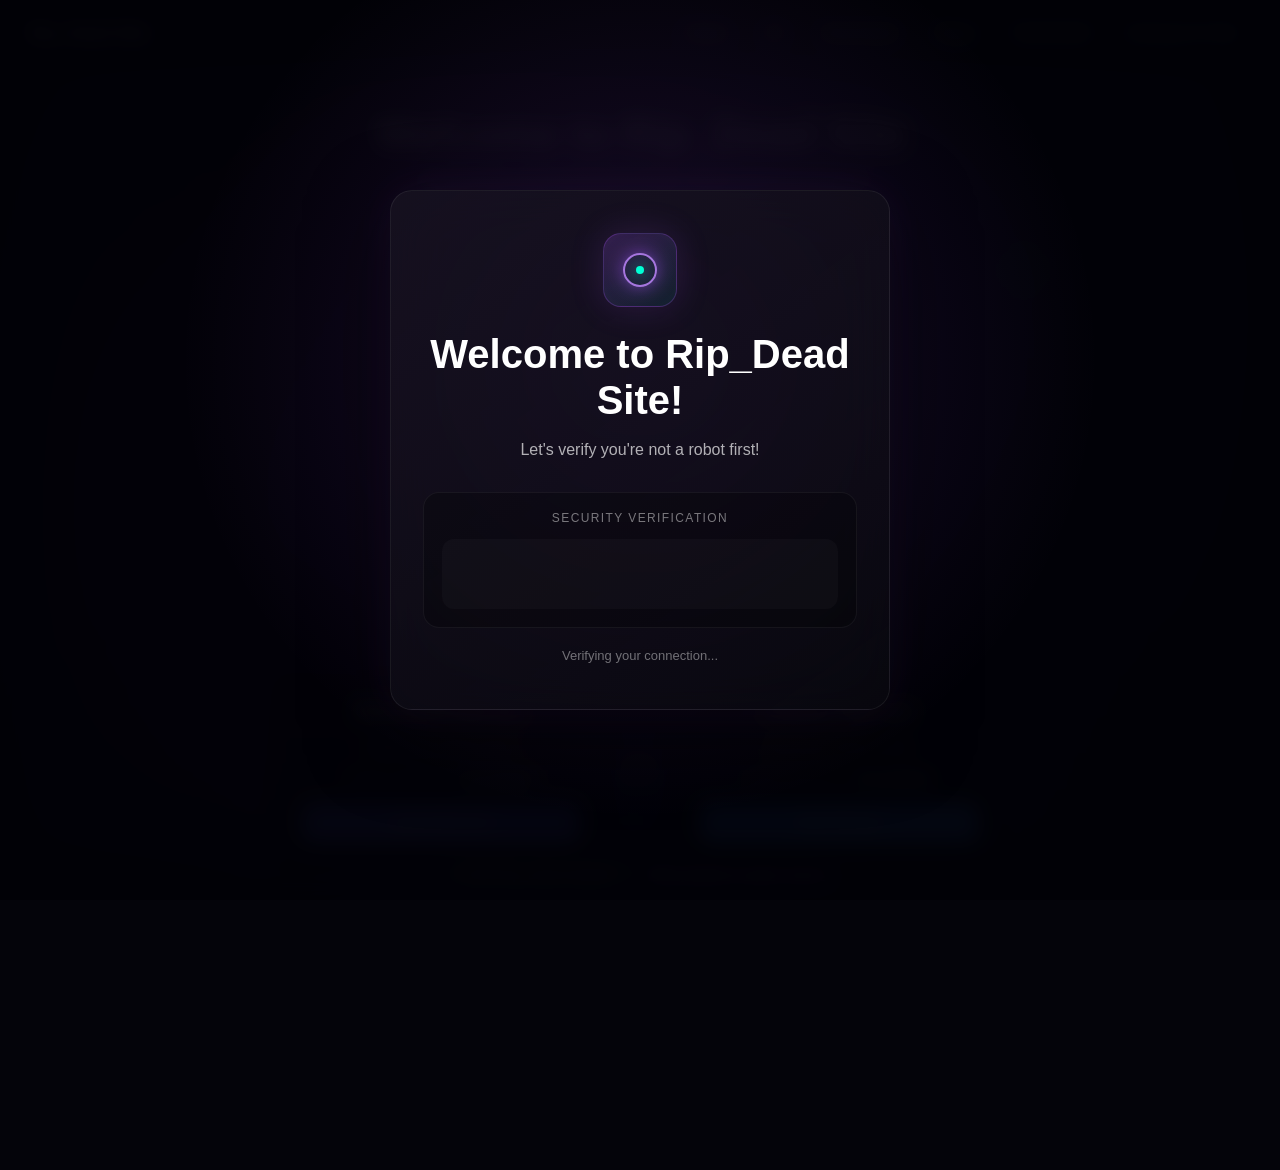
==== index.html @ 9d600529 "Update index.html" ====
<!DOCTYPE html>
<html lang="en">

<head>

<meta charset="UTF-8">
<meta name="viewport" content="width=device-width, initial-scale=1.0">

<title>Rip_Dead Site</title>

<link rel="icon" href="/favicon.ico">

<!-- =========================================================
     CLOUDFLARE TURNSTILE
========================================================= -->

<script
  src="https://challenges.cloudflare.com/turnstile/v0/api.js"
  async
  defer>
</script>

<style>

/* =========================================================
   GLOBAL
========================================================= */

html,
body {
  width: 100%;
  height: 100%;
  margin: 0;
  padding: 0;
  overflow-x: hidden;
}

html {
  background: #04040a;
}

body {
  font-family: 'Segoe UI', sans-serif;
  color: #fff;
  min-height: 100vh;
  background: #04040a;

  opacity: 0;
  transform: translateY(60px);

  transition:
    opacity .6s ease,
    transform .6s ease;
}

body.void-enter {
  opacity: 1;
  transform: translateY(0);
}

body.void-exit {
  opacity: 0;
  transform: translateY(80px);
}

/* =========================================================
   VOID BACKGROUND
========================================================= */

body::before {
  content: "";
  position: fixed;
  inset: 0;
  z-index: -3;
  pointer-events: none;

  background:
    radial-gradient(
      circle at 50% 40%,
      rgba(150, 0, 255, .30),
      rgba(10, 0, 25, .85) 55%,
      #000 100%
    );
}

body::after {
  content: "";
  position: fixed;
  inset: 0;
  z-index: -2;
  pointer-events: none;

  background:
    radial-gradient(
      circle at 20% 60%,
      rgba(168, 85, 247, .20),
      transparent 60%
    ),
    radial-gradient(
      circle at 80% 30%,
      rgba(0, 255, 200, .10),
      transparent 60%
    );

  filter: blur(50px);
}

.void-glow {
  position: fixed;
  left: -10%;
  bottom: -30%;
  width: 120%;
  height: 65vh;

  z-index: -1;
  pointer-events: none;

  background:
    radial-gradient(
      ellipse,
      rgba(0, 255, 200, .10),
      transparent 65%
    );

  filter: blur(80px);

  animation:
    voidGlow 10s ease-in-out infinite alternate;
}

@keyframes voidGlow {

  from {
    transform:
      translateY(0)
      scale(1);
  }

  to {
    transform:
      translateY(-25px)
      scale(1.05);
  }

}

/* =========================================================
   CLOUDFLARE VERIFICATION
========================================================= */

#verification {
  position: fixed;
  inset: 0;

  width: 100vw;
  height: 100vh;

  z-index: 9000;

  display: flex;
  align-items: center;
  justify-content: center;

  box-sizing: border-box;
  padding: 20px;

  background:
    radial-gradient(
      circle at 50% 40%,
      rgba(168, 85, 247, .14),
      transparent 55%
    ),
    rgba(2, 2, 7, .96);

  backdrop-filter: blur(10px);
  overflow: hidden;

  transition:
    opacity .7s ease,
    transform .7s ease;
}

#verification.hidden {
  opacity: 0;
  transform: translateY(80px);
  pointer-events: none;
}

.verify-card {
  width: min(500px, 92vw);
  max-height: calc(100vh - 40px);

  box-sizing: border-box;
  padding: 42px 32px;

  text-align: center;
  overflow: auto;

  background:
    linear-gradient(
      145deg,
      rgba(25, 20, 35, .76),
      rgba(10, 10, 16, .66)
    );

  border: 1px solid rgba(255, 255, 255, .07);
  border-radius: 22px;

  backdrop-filter: blur(22px);

  box-shadow:
    0 25px 80px rgba(0, 0, 0, .5),
    0 0 45px rgba(168, 85, 247, .08);
}

.verify-icon {
  width: 72px;
  height: 72px;

  margin: 0 auto 24px;

  display: flex;
  align-items: center;
  justify-content: center;

  border-radius: 18px;

  background:
    linear-gradient(
      145deg,
      rgba(168, 85, 247, .22),
      rgba(0, 255, 213, .08)
    );

  border: 1px solid rgba(168, 85, 247, .25);

  box-shadow:
    0 0 35px rgba(168, 85, 247, .16);

  position: relative;
  overflow: hidden;
}

.verify-icon::before {
  content: "";

  width: 30px;
  height: 30px;

  border-radius: 50%;

  border: 2px solid rgba(192, 132, 252, .85);

  box-shadow:
    0 0 18px rgba(168, 85, 247, .6);
}

.verify-icon::after {
  content: "";

  position: absolute;

  width: 8px;
  height: 8px;

  border-radius: 50%;

  background: #00ffd5;

  box-shadow:
    0 0 15px rgba(0, 255, 213, .8);
}

.verify-card h1 {
  margin: 0;

  font-size:
    clamp(28px, 5vw, 40px);

  line-height: 1.15;
}

.verify-card > p {
  margin: 14px auto 0;

  max-width: 410px;

  color: rgba(255, 255, 255, .68);

  font-size: 16px;
  line-height: 1.6;
}

.cloudflare-area {
  margin-top: 30px;
  padding: 18px;

  border-radius: 16px;

  background: rgba(0, 0, 0, .25);

  border:
    1px solid rgba(255, 255, 255, .055);

  display: flex;
  flex-direction: column;
  align-items: center;
}

.cloudflare-title {
  margin-bottom: 14px;

  color: rgba(255, 255, 255, .45);

  font-size: 12px;

  text-transform: uppercase;
  letter-spacing: 1.4px;
}

.cloudflare-box {
  width: 100%;
  min-height: 70px;

  display: flex;
  align-items: center;
  justify-content: center;

  border-radius: 12px;

  background: rgba(255, 255, 255, .025);

  overflow: hidden;
}

.verify-status {
  margin-top: 18px !important;

  font-size: 13px !important;

  color:
    rgba(255, 255, 255, .42) !important;
}

.verify-status.success {
  color:
    #00ffd5 !important;

  text-shadow:
    0 0 12px rgba(0, 255, 213, .35);
}

.verify-status.error {
  color:
    #ff6b8a !important;
}

/* =========================================================
   NAVBAR
========================================================= */

.navbar {
  position: fixed;

  top: 0;
  left: 0;
  right: 0;

  z-index: 1000;

  display: flex;

  justify-content: space-between;
  align-items: center;

  padding: 14px 28px;

  box-sizing: border-box;

  background:
    rgba(0, 0, 0, .55);

  backdrop-filter: blur(14px);

  border-bottom:
    1px solid rgba(255, 255, 255, .05);

  transition:
    transform .3s ease;
}

.navbar.hidden {
  transform:
    translateY(-100%);
}

.nav-logo {
  font-weight: bold;
  font-size: 18px;

  color: #fff;

  text-decoration: none;
}

.nav-links {
  display: flex;
  gap: 8px;
}

.nav-links a {
  position: relative;

  display: inline-flex;

  align-items: center;
  justify-content: center;

  padding: 10px 14px;

  border-radius: 10px;

  color: #fff;

  text-decoration: none;

  font-weight: 500;

  transition: .25s;

  overflow: hidden;
}

.nav-links a:hover {
  background:
    rgba(168, 85, 247, .15);

  color:
    #c084fc;
}

.nav-links a.active {
  background:
    rgba(168, 85, 247, .25);

  box-shadow:
    0 0 12px rgba(168, 85, 247, .4);
}

.nav-links a::after {
  content: "";

  position: absolute;

  bottom: 4px;
  left: 50%;

  width: 0%;
  height: 2px;

  background:
    #a855f7;

  transition: .3s ease;

  transform:
    translateX(-50%);
}

.nav-links a:hover::after {
  width: 70%;
}

/* =========================================================
   MAIN
========================================================= */

.main-content {
  position: relative;

  width: 100%;
  min-height: 100vh;

  box-sizing: border-box;

  display: flex;
  flex-direction: column;
  align-items: center;

  padding:
    110px 20px 90px;

  text-align: center;
}

/* =========================================================
   HERO
========================================================= */

.hero {
  width: 100%;
  text-align: center;
}

.hero h1 {
  margin: 0;

  font-size:
    clamp(30px, 5vw, 42px);

  line-height: 1.15;
}

.hero p {
  margin:
    12px 0 0;

  font-size: 18px;

  opacity: .8;
}

/* =========================================================
   CARDS
========================================================= */

.container {
  width: 100%;

  display: flex;
  flex-direction: column;
  align-items: center;

  gap: 18px;

  margin-top: 30px;
}

.card {
  width: 360px;
  max-width:
    calc(100vw - 40px);

  padding: 26px 30px;

  box-sizing: border-box;

  background:
    rgba(20, 20, 20, .55);

  backdrop-filter: blur(14px);

  border-radius: 16px;

  text-align: center;

  border:
    1px solid rgba(255, 255, 255, .06);

  transition: .3s;
}

.card:hover {
  transform:
    translateY(-8px);

  box-shadow:
    0 0 35px rgba(168, 85, 247, .25);
}

.card h2 {
  margin:
    0 0 18px;
}

.buttons {
  display: flex;
  flex-direction: column;

  gap: 10px;
}

.btn {
  padding: 11px;

  border-radius: 10px;

  background:
    #a855f7;

  color: #000;

  font-weight: bold;

  text-decoration: none;

  transition: .25s;
}

.btn:hover {
  background:
    #c084fc;

  box-shadow:
    0 0 18px rgba(168, 85, 247, .6);
}

/* =========================================================
   PROJECTS
========================================================= */

.project-card {
  position: relative;
}

.project-description {
  margin:
    -6px 0 18px;

  color:
    rgba(255, 255, 255, .65);

  font-size: 14px;

  line-height: 1.5;
}

/* =========================================================
   COMMUNITY
========================================================= */

.community-section {
  width: 100%;

  display: flex;

  align-items: center;
  justify-content: center;

  gap: 18px;
}

.community-card {
  width: 340px;
}

.community-description {
  margin:
    -4px 0 0;

  opacity: .8;

  font-size: 16px;
}

.community-members {
  margin-top: 14px;
  margin-bottom: 16px;

  font-size: 14px;

  color:
    rgba(255, 255, 255, .6);
}

.community-members strong {
  color: #fff;
}

.community-or {
  display: flex;

  align-items: center;
  justify-content: center;

  font-size: 13px;

  font-weight: bold;

  letter-spacing: 1px;

  color:
    rgba(255, 255, 255, .5);
}

/* =========================================================
   DISCORD
========================================================= */

.discord-btn {
  background:
    #5865F2;

  color: #fff;
}

.discord-btn:hover {
  background:
    #7289da;

  box-shadow:
    0 0 20px rgba(88, 101, 242, .55);
}

/* =========================================================
   FLUXER
========================================================= */

.fluxer-btn {
  background:
    #3b82f6;

  color: #fff;
}

.fluxer-btn:hover {
  background:
    #60a5fa;

  box-shadow:
    0 0 20px rgba(59, 130, 246, .55);
}

/* =========================================================
   FOOTER
========================================================= */

footer {
  position: fixed;

  left: 0;
  right: 0;
  bottom: 0;

  z-index: 500;

  box-sizing: border-box;

  text-align: center;

  padding: 18px 25px;

  background:
    rgba(0, 0, 0, .35);

  backdrop-filter: blur(12px);

  border-top:
    1px solid rgba(255, 255, 255, .05);

  font-size: 14px;

  opacity: .85;
}

footer a {
  color:
    #a855f7;

  text-decoration: none;

  font-weight: bold;
}

footer a:hover {
  color:
    #c084fc;

  text-shadow:
    0 0 12px rgba(168, 85, 247, .5);
}

/* =========================================================
   RESPONSIVE
========================================================= */

@media (max-width: 900px) {

  .community-section {
    gap: 10px;
  }

  .community-card {
    width: 310px;
  }

}

@media (max-width: 700px) {

  .navbar {
    flex-direction: column;

    gap: 7px;

    padding: 9px 12px;
  }

  .nav-links {
    flex-wrap: wrap;

    justify-content: center;

    gap: 3px;
  }

  .nav-links a {
    padding: 7px 9px;

    font-size: 13px;
  }

  .main-content {
    padding:
      118px 15px 68px;
  }

  .hero h1 {
    font-size: 29px;
  }

  .hero p {
    font-size: 14px;

    margin-top: 7px;
  }

  .container {
    gap: 10px;

    margin-top: 18px;
  }

  .card {
    width: 340px;

    padding: 16px 22px;
  }

  .card h2 {
    margin-bottom: 10px;
  }

  .buttons {
    gap: 7px;
  }

  .btn {
    padding: 8px;
  }

  footer {
    padding: 9px 15px;

    font-size: 12px;
  }

}

@media (max-width: 650px) {

  .community-section {
    flex-direction: column;

    gap: 8px;
  }

  .community-or {
    padding: 2px 0;
  }

  .community-card {
    width: 340px;

    max-width:
      calc(100vw - 40px);
  }

}

@media (max-height: 700px) {

  .main-content {
    padding:
      92px 15px 58px;
  }

  .hero h1 {
    font-size: 28px;
  }

  .hero p {
    font-size: 13px;

    margin-top: 5px;
  }

  .container {
    margin-top: 12px;

    gap: 8px;
  }

  .card {
    padding: 12px 20px;
  }

  .card h2 {
    margin-bottom: 7px;
  }

  .buttons {
    gap: 5px;
  }

  .btn {
    padding: 7px;
  }

  .community-members {
    margin-top: 5px;

    margin-bottom: 6px;
  }

  footer {
    padding: 7px 12px;

    font-size: 11px;
  }

}

@media (prefers-reduced-motion: reduce) {

  *,
  *::before,
  *::after {
    animation-duration:
      .01ms !important;

    animation-iteration-count:
      1 !important;

    transition-duration:
      .01ms !important;
  }

}

</style>

</head>

<body>

<div class="void-glow"></div>

<!-- =======================================================
     CLOUDFLARE VERIFICATION
======================================================= -->

<section id="verification">

  <div class="verify-card">

    <div class="verify-icon"></div>

    <h1>
      Welcome to Rip_Dead Site!
    </h1>

    <p>
      Let's verify you're not a robot first!
    </p>

    <div class="cloudflare-area">

      <div class="cloudflare-title">
        Security Verification
      </div>

      <div class="cloudflare-box">

        <div
          class="cf-turnstile"
          data-sitekey="0x4AAAAAAESdqDX7nBnR1ig7"
          data-theme="dark"
          data-callback="verificationSuccess"
          data-expired-callback="verificationExpired"
          data-error-callback="verificationError">
        </div>

      </div>

    </div>

    <p
      class="verify-status"
      id="verifyStatus">
      Verifying your connection...
    </p>

  </div>

</section>

<!-- =======================================================
     NAVBAR
======================================================= -->

<div class="navbar" id="navbar">

  <a class="nav-logo" href="/">
    Rip_Dead Site
  </a>

  <div class="nav-links">

    <a
      href="/"
      data-page="home">
      Home
    </a>

    <a
      href="/art/"
      data-page="art">
      Art
    </a>

    <a
      href="/downloads/"
      data-page="downloads">
      Downloads
    </a>

    <a
      href="/blogs/"
      data-page="blogs">
      Blogs
    </a>

    <a
      href="/techintoall/"
      data-page="techintoall">
      TechIntoAll
    </a>

    <!-- ===================================================
         AMONG US CLUB
    ==================================================== -->

    <a
      href="/auclub/"
      data-page="auclub">
      Among Us Club
    </a>

  </div>

</div>

<!-- =======================================================
     MAIN
======================================================= -->

<main class="main-content">

  <section class="hero">

    <h1>
      Welcome to Rip_Dead Site
    </h1>

    <p>
      Explore the vast creations of Rip_Dead and his Socials!
    </p>

  </section>

  <div class="container">

    <!-- ===================================================
         SOCIALS
    ==================================================== -->

    <div class="card">

      <h2>
        Socials
      </h2>

      <div class="buttons">

        <a
          class="btn"
          href="https://x.com/rip_dead32"
          target="_blank"
          rel="noopener noreferrer">
          X (Twitter)
        </a>

        <a
          class="btn"
          href="https://www.youtube.com/@im_rip32"
          target="_blank"
          rel="noopener noreferrer">
          YouTube
        </a>

        <a
          class="btn"
          href="https://www.reddit.com/u/rip_dead32/"
          target="_blank"
          rel="noopener noreferrer">
          Reddit
        </a>

      </div>

    </div>

    <!-- ===================================================
         PROJECTS
    ==================================================== -->

    <div class="card project-card">

      <h2>
        Projects
      </h2>

      <p class="project-description">
        Check out some of Rip_Dead's projects.
      </p>

      <div class="buttons">

        <a
          class="btn"
          href="/win98/"
          rel="noopener noreferrer">
          Windows 98: Dumb Edition
        </a>

      </div>

    </div>

    <!-- ===================================================
         DISCORD / FLUXER
    ==================================================== -->

    <div class="community-section">

      <!-- DISCORD -->

      <div class="card community-card">

        <h2>
          Discord Server
        </h2>

        <p class="community-description">
          Visit Rip_Dead Club!
        </p>

        <div class="community-members">

          Active members:

          <strong id="discordMemberCount">
            Loading...
          </strong>

        </div>

        <div class="buttons">

          <a
            class="btn discord-btn"
            href="https://discord.gg/A9Ap8Tp2jb"
            target="_blank"
            rel="noopener noreferrer">
            Join Discord
          </a>

        </div>

      </div>

      <!-- OR -->

      <div class="community-or">
        OR
      </div>

      <!-- FLUXER -->

      <div class="card community-card">

        <h2>
          Fluxer Server
        </h2>

        <p class="community-description">
          Visit Rip_Dead Club!
        </p>

        <div class="community-members">

          Active Members:

          <strong id="fluxerMemberCount">
            Unavailable
          </strong>

        </div>

        <div class="buttons">

          <a
            class="btn fluxer-btn"
            href="https://fluxer.gg/KUmN9sIw"
            target="_blank"
            rel="noopener noreferrer">
            Join Fluxer
          </a>

        </div>

      </div>

    </div>

  </div>

</main>

<!-- =======================================================
     FOOTER
======================================================= -->

<footer>

  © 2026 Rip_Dead Studios™ —

  <a
    href="https://github.com/ripdead32/Rip_Dead-Site"
    target="_blank"
    rel="noopener noreferrer">

    <u>
      <strong>
        This project is open source
      </strong>
    </u>

  </a>

</footer>

<script>

/* =========================================================
   VERIFICATION
========================================================= */

const VERIFIED_KEY =
  "ripdead_turnstile_verified";

const verification =
  document.getElementById(
    "verification"
  );

const verifyStatus =
  document.getElementById(
    "verifyStatus"
  );

/* =========================================================
   CHECK VERIFICATION
========================================================= */

function checkVerification() {

  if (
    sessionStorage.getItem(
      VERIFIED_KEY
    ) === "true"
  ) {

    verification.style.display =
      "none";

    verification.classList.add(
      "hidden"
    );

    return true;
  }

  return false;
}

/* =========================================================
   PAGE LOAD
========================================================= */

window.addEventListener(
  "DOMContentLoaded",
  () => {

    document.body.classList.add(
      "void-enter"
    );

    setActiveNav();

    checkVerification();

    loadDiscordMembers();

  }
);

/* =========================================================
   TURNSTILE SUCCESS
========================================================= */

function verificationSuccess(token) {

  console.log(
    "%cCloudflare verification successful.",
    "color:#00ffd5;font-weight:bold;"
  );

  sessionStorage.setItem(
    VERIFIED_KEY,
    "true"
  );

  verifyStatus.textContent =
    "Verification successful! Welcome.";

  verifyStatus.classList.add(
    "success"
  );

  setTimeout(
    () => {

      verification.classList.add(
        "hidden"
      );

      setTimeout(
        () => {

          verification.style.display =
            "none";

        },
        700
      );

    },
    650
  );

}

/* =========================================================
   TURNSTILE EXPIRED
========================================================= */

function verificationExpired() {

  sessionStorage.removeItem(
    VERIFIED_KEY
  );

  verifyStatus.textContent =
    "Verification expired. Please wait for it to retry.";

  verifyStatus.classList.remove(
    "success"
  );

}

/* =========================================================
   TURNSTILE ERROR
========================================================= */

function verificationError() {

  sessionStorage.removeItem(
    VERIFIED_KEY
  );

  verifyStatus.textContent =
    "Verification encountered an error. Please refresh.";

  verifyStatus.classList.remove(
    "success"
  );

  verifyStatus.classList.add(
    "error"
  );

}

/* =========================================================
   DISCORD MEMBER COUNT
========================================================= */

async function loadDiscordMembers() {

  const memberCount =
    document.getElementById(
      "discordMemberCount"
    );

  try {

    const response =
      await fetch(
        "https://discord.com/api/v10/invites/A9Ap8Tp2jb?with_counts=true"
      );

    if (!response.ok) {

      throw new Error(
        "Discord invite request failed"
      );

    }

    const data =
      await response.json();

    const count =
      data.approximate_presence_count;

    if (
      typeof count === "number"
    ) {

      memberCount.textContent =
        count.toLocaleString();

    } else {

      memberCount.textContent =
        "Unavailable";

    }

  } catch (error) {

    console.error(
      "Could not load Discord member count:",
      error
    );

    memberCount.textContent =
      "Unavailable";

  }

}

/* =========================================================
   PAGE TRANSITIONS
========================================================= */

document
  .querySelectorAll("a")
  .forEach(
    a => {

      a.addEventListener(
        "click",
        e => {

          if (
            a.target === "_blank"
          ) {
            return;
          }

          const destination =
            new URL(
              a.href,
              window.location.href
            );

          if (
            destination.origin !==
            window.location.origin
          ) {
            return;
          }

          e.preventDefault();

          document.body.classList.add(
            "void-exit"
          );

          setTimeout(
            () => {

              window.location.href =
                destination.href;

            },
            500
          );

        }
      );

    }
  );

/* =========================================================
   ACTIVE NAV
========================================================= */

function setActiveNav() {

  const path =
    window.location.pathname;

  document
    .querySelectorAll(
      ".nav-links a"
    )
    .forEach(
      a => {

        const page =
          a.dataset.page;

        if (
          path === "/" &&
          page === "home"
        ) {

          a.classList.add(
            "active"
          );

        }

        if (
          path.includes("/art") &&
          page === "art"
        ) {

          a.classList.add(
            "active"
          );

        }

        if (
          path.includes("/downloads") &&
          page === "downloads"
        ) {

          a.classList.add(
            "active"
          );

        }

        if (
          path.includes("/blogs") &&
          page === "blogs"
        ) {

          a.classList.add(
            "active"
          );

        }

        if (
          path.includes("/techintoall") &&
          page === "techintoall"
        ) {

          a.classList.add(
            "active"
          );

        }

        /* =================================================
           AMONG US CLUB ACTIVE NAV
        ================================================= */

        if (
          path.includes("/auclub") &&
          page === "auclub"
        ) {

          a.classList.add(
            "active"
          );

        }

      }
    );

}

/* =========================================================
   SCROLL HIDE NAVBAR
========================================================= */

let lastScroll = 0;

const navbar =
  document.getElementById(
    "navbar"
  );

window.addEventListener(
  "scroll",
  () => {

    const current =
      window.pageYOffset;

    if (
      current > lastScroll &&
      current > 80
    ) {

      navbar.classList.add(
        "hidden"
      );

    } else {

      navbar.classList.remove(
        "hidden"
      );

    }

    lastScroll =
      current;

  }
);

/* =========================================================
   CONSOLE WARNING
========================================================= */

console.log(
  "%cSTOP! DO NOT INSERT ANYTHING HERE! IT COULD BREAK THE SITE!",
  "color:#fff;background:#a855f7;padding:6px;border-radius:6px;"
);

console.log(
  "%cRip_Dead Site • VoidUI",
  "color:#a855f7;font-weight:bold;font-size:15px;"
);

</script>

</body>
</html>
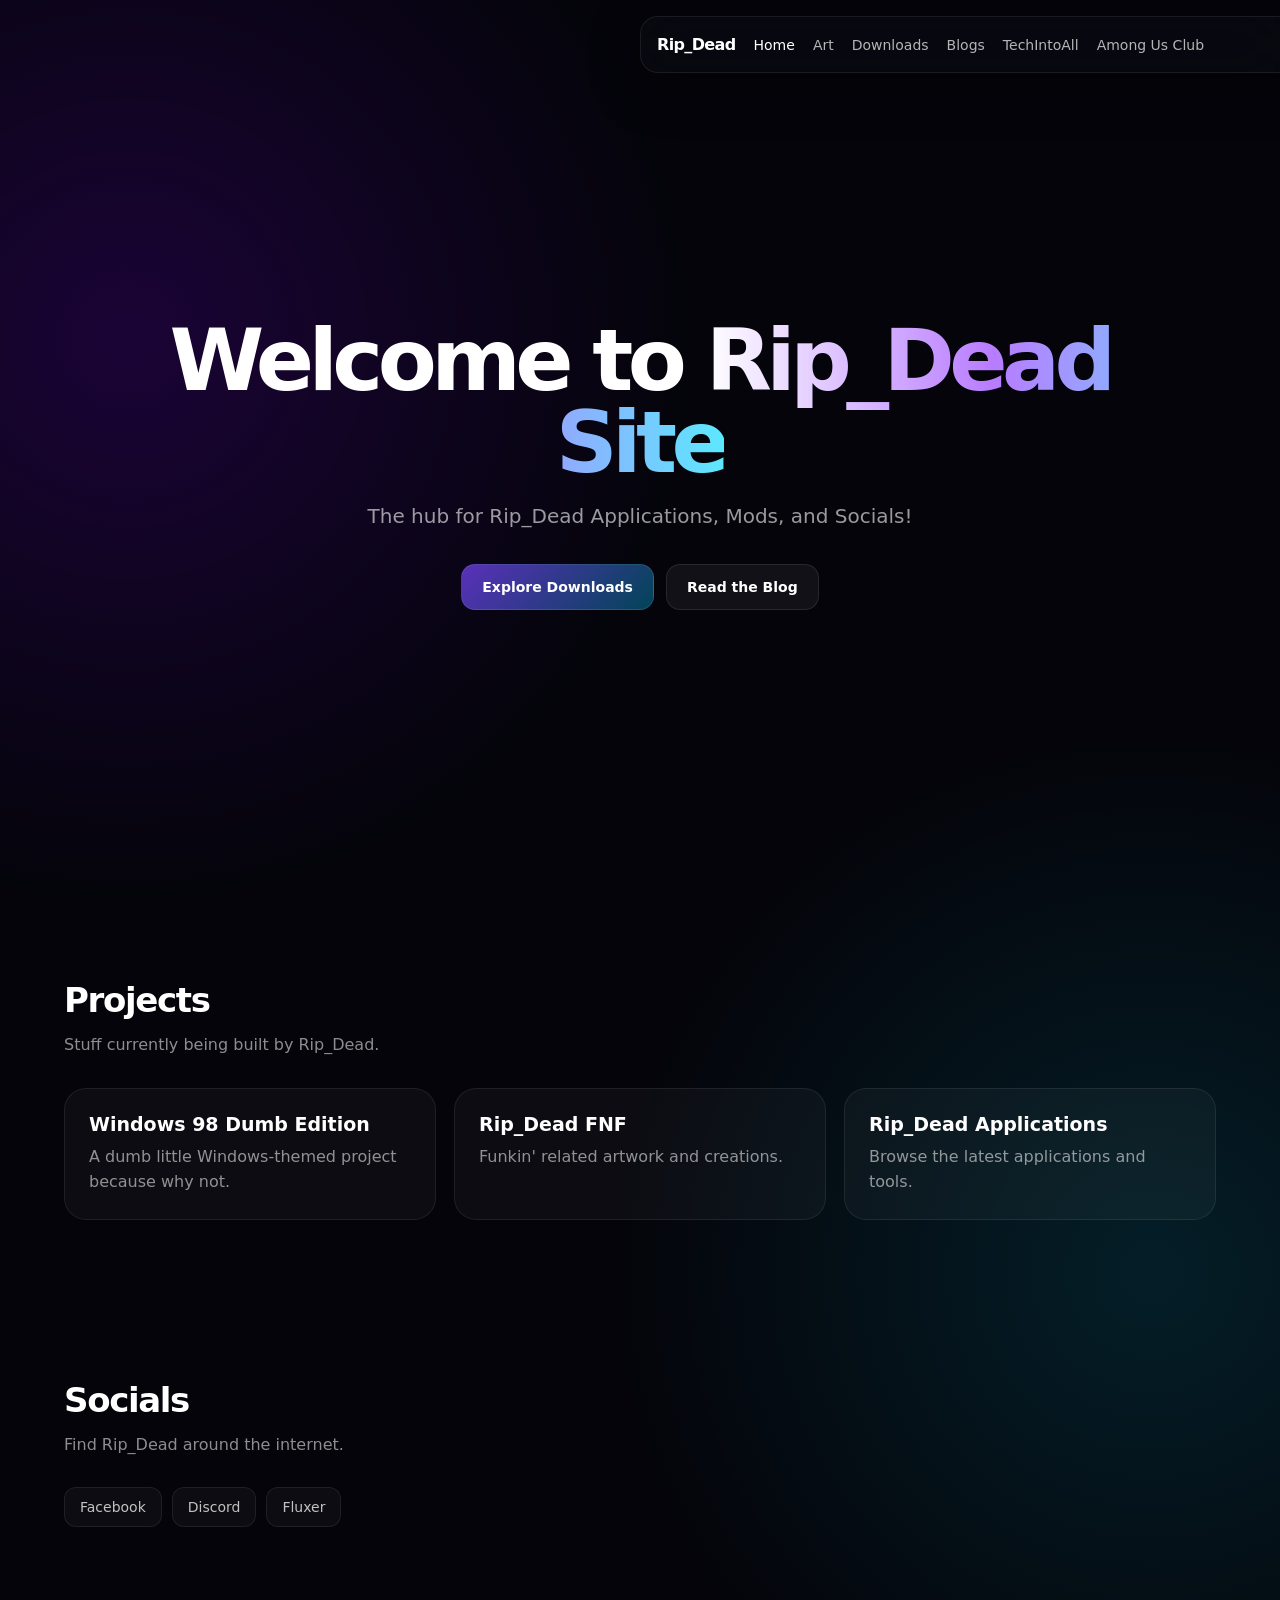
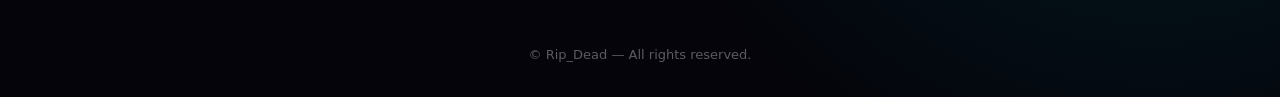
==== commit e29f6c3d: "a" ====
--- a/index.html
+++ b/index.html
@@ -1,1683 +1,1319 @@
 <!DOCTYPE html>
 <html lang="en">
-
 <head>
-
-<meta charset="UTF-8">
-<meta name="viewport" content="width=device-width, initial-scale=1.0">
-
-<title>Rip_Dead Site</title>
-
-<link rel="icon" href="/favicon.ico">
-
-<!-- =========================================================
-     CLOUDFLARE TURNSTILE
-========================================================= -->
-
-<script
-  src="https://challenges.cloudflare.com/turnstile/v0/api.js"
-  async
-  defer>
-</script>
-
-<style>
-
-/* =========================================================
-   GLOBAL
-========================================================= */
-
-html,
-body {
-  width: 100%;
-  height: 100%;
-  margin: 0;
-  padding: 0;
-  overflow-x: hidden;
-}
-
-html {
-  background: #04040a;
-}
-
-body {
-  font-family: 'Segoe UI', sans-serif;
-  color: #fff;
-  min-height: 100vh;
-  background: #04040a;
-
-  opacity: 0;
-  transform: translateY(60px);
-
-  transition:
-    opacity .6s ease,
-    transform .6s ease;
-}
-
-body.void-enter {
-  opacity: 1;
-  transform: translateY(0);
-}
-
-body.void-exit {
-  opacity: 0;
-  transform: translateY(80px);
-}
-
-/* =========================================================
-   VOID BACKGROUND
-========================================================= */
-
-body::before {
-  content: "";
-  position: fixed;
-  inset: 0;
-  z-index: -3;
-  pointer-events: none;
-
-  background:
-    radial-gradient(
-      circle at 50% 40%,
-      rgba(150, 0, 255, .30),
-      rgba(10, 0, 25, .85) 55%,
-      #000 100%
-    );
-}
-
-body::after {
-  content: "";
-  position: fixed;
-  inset: 0;
-  z-index: -2;
-  pointer-events: none;
-
-  background:
-    radial-gradient(
-      circle at 20% 60%,
-      rgba(168, 85, 247, .20),
-      transparent 60%
-    ),
-    radial-gradient(
-      circle at 80% 30%,
-      rgba(0, 255, 200, .10),
-      transparent 60%
-    );
-
-  filter: blur(50px);
-}
-
-.void-glow {
-  position: fixed;
-  left: -10%;
-  bottom: -30%;
-  width: 120%;
-  height: 65vh;
-
-  z-index: -1;
-  pointer-events: none;
-
-  background:
-    radial-gradient(
-      ellipse,
-      rgba(0, 255, 200, .10),
-      transparent 65%
-    );
-
-  filter: blur(80px);
-
-  animation:
-    voidGlow 10s ease-in-out infinite alternate;
-}
-
-@keyframes voidGlow {
-
-  from {
-    transform:
-      translateY(0)
-      scale(1);
-  }
-
-  to {
-    transform:
-      translateY(-25px)
-      scale(1.05);
-  }
-
-}
-
-/* =========================================================
-   CLOUDFLARE VERIFICATION
-========================================================= */
-
-#verification {
-  position: fixed;
-  inset: 0;
-
-  width: 100vw;
-  height: 100vh;
-
-  z-index: 9000;
-
-  display: flex;
-  align-items: center;
-  justify-content: center;
-
-  box-sizing: border-box;
-  padding: 20px;
-
-  background:
-    radial-gradient(
-      circle at 50% 40%,
-      rgba(168, 85, 247, .14),
-      transparent 55%
-    ),
-    rgba(2, 2, 7, .96);
-
-  backdrop-filter: blur(10px);
-  overflow: hidden;
-
-  transition:
-    opacity .7s ease,
-    transform .7s ease;
-}
-
-#verification.hidden {
-  opacity: 0;
-  transform: translateY(80px);
-  pointer-events: none;
-}
-
-.verify-card {
-  width: min(500px, 92vw);
-  max-height: calc(100vh - 40px);
-
-  box-sizing: border-box;
-  padding: 42px 32px;
-
-  text-align: center;
-  overflow: auto;
-
-  background:
-    linear-gradient(
-      145deg,
-      rgba(25, 20, 35, .76),
-      rgba(10, 10, 16, .66)
-    );
-
-  border: 1px solid rgba(255, 255, 255, .07);
-  border-radius: 22px;
-
-  backdrop-filter: blur(22px);
-
-  box-shadow:
-    0 25px 80px rgba(0, 0, 0, .5),
-    0 0 45px rgba(168, 85, 247, .08);
-}
-
-.verify-icon {
-  width: 72px;
-  height: 72px;
-
-  margin: 0 auto 24px;
-
-  display: flex;
-  align-items: center;
-  justify-content: center;
-
-  border-radius: 18px;
-
-  background:
-    linear-gradient(
-      145deg,
-      rgba(168, 85, 247, .22),
-      rgba(0, 255, 213, .08)
-    );
-
-  border: 1px solid rgba(168, 85, 247, .25);
-
-  box-shadow:
-    0 0 35px rgba(168, 85, 247, .16);
-
-  position: relative;
-  overflow: hidden;
-}
-
-.verify-icon::before {
-  content: "";
-
-  width: 30px;
-  height: 30px;
-
-  border-radius: 50%;
-
-  border: 2px solid rgba(192, 132, 252, .85);
-
-  box-shadow:
-    0 0 18px rgba(168, 85, 247, .6);
-}
-
-.verify-icon::after {
-  content: "";
-
-  position: absolute;
-
-  width: 8px;
-  height: 8px;
-
-  border-radius: 50%;
-
-  background: #00ffd5;
-
-  box-shadow:
-    0 0 15px rgba(0, 255, 213, .8);
-}
-
-.verify-card h1 {
-  margin: 0;
-
-  font-size:
-    clamp(28px, 5vw, 40px);
-
-  line-height: 1.15;
-}
-
-.verify-card > p {
-  margin: 14px auto 0;
-
-  max-width: 410px;
-
-  color: rgba(255, 255, 255, .68);
-
-  font-size: 16px;
-  line-height: 1.6;
-}
-
-.cloudflare-area {
-  margin-top: 30px;
-  padding: 18px;
-
-  border-radius: 16px;
-
-  background: rgba(0, 0, 0, .25);
-
-  border:
-    1px solid rgba(255, 255, 255, .055);
-
-  display: flex;
-  flex-direction: column;
-  align-items: center;
-}
-
-.cloudflare-title {
-  margin-bottom: 14px;
-
-  color: rgba(255, 255, 255, .45);
-
-  font-size: 12px;
-
-  text-transform: uppercase;
-  letter-spacing: 1.4px;
-}
-
-.cloudflare-box {
-  width: 100%;
-  min-height: 70px;
-
-  display: flex;
-  align-items: center;
-  justify-content: center;
-
-  border-radius: 12px;
-
-  background: rgba(255, 255, 255, .025);
-
-  overflow: hidden;
-}
-
-.verify-status {
-  margin-top: 18px !important;
-
-  font-size: 13px !important;
-
-  color:
-    rgba(255, 255, 255, .42) !important;
-}
-
-.verify-status.success {
-  color:
-    #00ffd5 !important;
-
-  text-shadow:
-    0 0 12px rgba(0, 255, 213, .35);
-}
-
-.verify-status.error {
-  color:
-    #ff6b8a !important;
-}
-
-/* =========================================================
-   NAVBAR
-========================================================= */
-
-.navbar {
-  position: fixed;
-
-  top: 0;
-  left: 0;
-  right: 0;
-
-  z-index: 1000;
-
-  display: flex;
-
-  justify-content: space-between;
-  align-items: center;
-
-  padding: 14px 28px;
-
-  box-sizing: border-box;
-
-  background:
-    rgba(0, 0, 0, .55);
-
-  backdrop-filter: blur(14px);
-
-  border-bottom:
-    1px solid rgba(255, 255, 255, .05);
-
-  transition:
-    transform .3s ease;
-}
-
-.navbar.hidden {
-  transform:
-    translateY(-100%);
-}
-
-.nav-logo {
-  font-weight: bold;
-  font-size: 18px;
-
-  color: #fff;
-
-  text-decoration: none;
-}
-
-.nav-links {
-  display: flex;
-  gap: 8px;
-}
-
-.nav-links a {
-  position: relative;
-
-  display: inline-flex;
-
-  align-items: center;
-  justify-content: center;
-
-  padding: 10px 14px;
-
-  border-radius: 10px;
-
-  color: #fff;
-
-  text-decoration: none;
-
-  font-weight: 500;
-
-  transition: .25s;
-
-  overflow: hidden;
-}
-
-.nav-links a:hover {
-  background:
-    rgba(168, 85, 247, .15);
-
-  color:
-    #c084fc;
-}
-
-.nav-links a.active {
-  background:
-    rgba(168, 85, 247, .25);
-
-  box-shadow:
-    0 0 12px rgba(168, 85, 247, .4);
-}
-
-.nav-links a::after {
-  content: "";
-
-  position: absolute;
-
-  bottom: 4px;
-  left: 50%;
-
-  width: 0%;
-  height: 2px;
-
-  background:
-    #a855f7;
-
-  transition: .3s ease;
-
-  transform:
-    translateX(-50%);
-}
-
-.nav-links a:hover::after {
-  width: 70%;
-}
-
-/* =========================================================
-   MAIN
-========================================================= */
-
-.main-content {
-  position: relative;
-
-  width: 100%;
-  min-height: 100vh;
-
-  box-sizing: border-box;
-
-  display: flex;
-  flex-direction: column;
-  align-items: center;
-
-  padding:
-    110px 20px 90px;
-
-  text-align: center;
-}
-
-/* =========================================================
-   HERO
-========================================================= */
-
-.hero {
-  width: 100%;
-  text-align: center;
-}
-
-.hero h1 {
-  margin: 0;
-
-  font-size:
-    clamp(30px, 5vw, 42px);
-
-  line-height: 1.15;
-}
-
-.hero p {
-  margin:
-    12px 0 0;
-
-  font-size: 18px;
-
-  opacity: .8;
-}
-
-/* =========================================================
-   CARDS
-========================================================= */
-
-.container {
-  width: 100%;
-
-  display: flex;
-  flex-direction: column;
-  align-items: center;
-
-  gap: 18px;
-
-  margin-top: 30px;
-}
-
-.card {
-  width: 360px;
-  max-width:
-    calc(100vw - 40px);
-
-  padding: 26px 30px;
-
-  box-sizing: border-box;
-
-  background:
-    rgba(20, 20, 20, .55);
-
-  backdrop-filter: blur(14px);
-
-  border-radius: 16px;
-
-  text-align: center;
-
-  border:
-    1px solid rgba(255, 255, 255, .06);
-
-  transition: .3s;
-}
-
-.card:hover {
-  transform:
-    translateY(-8px);
-
-  box-shadow:
-    0 0 35px rgba(168, 85, 247, .25);
-}
-
-.card h2 {
-  margin:
-    0 0 18px;
-}
-
-.buttons {
-  display: flex;
-  flex-direction: column;
-
-  gap: 10px;
-}
-
-.btn {
-  padding: 11px;
-
-  border-radius: 10px;
-
-  background:
-    #a855f7;
-
-  color: #000;
-
-  font-weight: bold;
-
-  text-decoration: none;
-
-  transition: .25s;
-}
-
-.btn:hover {
-  background:
-    #c084fc;
-
-  box-shadow:
-    0 0 18px rgba(168, 85, 247, .6);
-}
-
-/* =========================================================
-   PROJECTS
-========================================================= */
-
-.project-card {
-  position: relative;
-}
-
-.project-description {
-  margin:
-    -6px 0 18px;
-
-  color:
-    rgba(255, 255, 255, .65);
-
-  font-size: 14px;
-
-  line-height: 1.5;
-}
-
-/* =========================================================
-   COMMUNITY
-========================================================= */
-
-.community-section {
-  width: 100%;
-
-  display: flex;
-
-  align-items: center;
-  justify-content: center;
-
-  gap: 18px;
-}
-
-.community-card {
-  width: 340px;
-}
-
-.community-description {
-  margin:
-    -4px 0 0;
-
-  opacity: .8;
-
-  font-size: 16px;
-}
-
-.community-members {
-  margin-top: 14px;
-  margin-bottom: 16px;
-
-  font-size: 14px;
-
-  color:
-    rgba(255, 255, 255, .6);
-}
-
-.community-members strong {
-  color: #fff;
-}
-
-.community-or {
-  display: flex;
-
-  align-items: center;
-  justify-content: center;
-
-  font-size: 13px;
-
-  font-weight: bold;
-
-  letter-spacing: 1px;
-
-  color:
-    rgba(255, 255, 255, .5);
-}
-
-/* =========================================================
-   DISCORD
-========================================================= */
-
-.discord-btn {
-  background:
-    #5865F2;
-
-  color: #fff;
-}
-
-.discord-btn:hover {
-  background:
-    #7289da;
-
-  box-shadow:
-    0 0 20px rgba(88, 101, 242, .55);
-}
-
-/* =========================================================
-   FLUXER
-========================================================= */
-
-.fluxer-btn {
-  background:
-    #3b82f6;
-
-  color: #fff;
-}
-
-.fluxer-btn:hover {
-  background:
-    #60a5fa;
-
-  box-shadow:
-    0 0 20px rgba(59, 130, 246, .55);
-}
-
-/* =========================================================
-   FOOTER
-========================================================= */
-
-footer {
-  position: fixed;
-
-  left: 0;
-  right: 0;
-  bottom: 0;
-
-  z-index: 500;
-
-  box-sizing: border-box;
-
-  text-align: center;
-
-  padding: 18px 25px;
-
-  background:
-    rgba(0, 0, 0, .35);
-
-  backdrop-filter: blur(12px);
-
-  border-top:
-    1px solid rgba(255, 255, 255, .05);
-
-  font-size: 14px;
-
-  opacity: .85;
-}
-
-footer a {
-  color:
-    #a855f7;
-
-  text-decoration: none;
-
-  font-weight: bold;
-}
-
-footer a:hover {
-  color:
-    #c084fc;
-
-  text-shadow:
-    0 0 12px rgba(168, 85, 247, .5);
-}
-
-/* =========================================================
-   RESPONSIVE
-========================================================= */
-
-@media (max-width: 900px) {
-
-  .community-section {
-    gap: 10px;
-  }
-
-  .community-card {
-    width: 310px;
-  }
-
-}
-
-@media (max-width: 700px) {
-
-  .navbar {
-    flex-direction: column;
-
-    gap: 7px;
-
-    padding: 9px 12px;
-  }
-
-  .nav-links {
-    flex-wrap: wrap;
-
-    justify-content: center;
-
-    gap: 3px;
-  }
-
-  .nav-links a {
-    padding: 7px 9px;
-
-    font-size: 13px;
-  }
-
-  .main-content {
-    padding:
-      118px 15px 68px;
-  }
-
-  .hero h1 {
-    font-size: 29px;
-  }
-
-  .hero p {
-    font-size: 14px;
-
-    margin-top: 7px;
-  }
-
-  .container {
-    gap: 10px;
-
-    margin-top: 18px;
-  }
-
-  .card {
-    width: 340px;
-
-    padding: 16px 22px;
-  }
-
-  .card h2 {
-    margin-bottom: 10px;
-  }
-
-  .buttons {
-    gap: 7px;
-  }
-
-  .btn {
-    padding: 8px;
-  }
-
-  footer {
-    padding: 9px 15px;
-
-    font-size: 12px;
-  }
-
-}
-
-@media (max-width: 650px) {
-
-  .community-section {
-    flex-direction: column;
-
-    gap: 8px;
-  }
-
-  .community-or {
-    padding: 2px 0;
-  }
-
-  .community-card {
-    width: 340px;
-
-    max-width:
-      calc(100vw - 40px);
-  }
-
-}
-
-@media (max-height: 700px) {
-
-  .main-content {
-    padding:
-      92px 15px 58px;
-  }
-
-  .hero h1 {
-    font-size: 28px;
-  }
-
-  .hero p {
-    font-size: 13px;
-
-    margin-top: 5px;
-  }
-
-  .container {
-    margin-top: 12px;
-
-    gap: 8px;
-  }
-
-  .card {
-    padding: 12px 20px;
-  }
-
-  .card h2 {
-    margin-bottom: 7px;
-  }
-
-  .buttons {
-    gap: 5px;
-  }
-
-  .btn {
-    padding: 7px;
-  }
-
-  .community-members {
-    margin-top: 5px;
-
-    margin-bottom: 6px;
-  }
-
-  footer {
-    padding: 7px 12px;
-
-    font-size: 11px;
-  }
-
-}
-
-@media (prefers-reduced-motion: reduce) {
-
-  *,
-  *::before,
-  *::after {
-    animation-duration:
-      .01ms !important;
-
-    animation-iteration-count:
-      1 !important;
-
-    transition-duration:
-      .01ms !important;
-  }
-
-}
-
-</style>
-
+    <meta charset="UTF-8">
+
+    <meta
+        name="viewport"
+        content="width=device-width, initial-scale=1.0"
+    >
+
+    <title>Rip_Dead Site</title>
+
+    <meta
+        name="description"
+        content="Rip_Dead Site, the hub for Rip_Dead Applications, Mods, and Socials!"
+    >
+
+    <link
+        rel="icon"
+        href="/favicon.ico"
+    >
+
+    <style>
+        * {
+            box-sizing: border-box;
+        }
+
+        html {
+            scroll-behavior: smooth;
+        }
+
+        body {
+            margin: 0;
+            min-height: 100vh;
+
+            background:
+                radial-gradient(
+                    circle at 10% 20%,
+                    rgba(128, 0, 255, 0.18),
+                    transparent 32%
+                ),
+                radial-gradient(
+                    circle at 90% 75%,
+                    rgba(0, 220, 255, 0.12),
+                    transparent 32%
+                ),
+                #04040a;
+
+            color: #ffffff;
+
+            font-family:
+                Inter,
+                system-ui,
+                -apple-system,
+                BlinkMacSystemFont,
+                "Segoe UI",
+                sans-serif;
+
+            overflow-x: hidden;
+        }
+
+        a {
+            color: inherit;
+            text-decoration: none;
+        }
+
+        .void-enter {
+            animation:
+                voidEnter
+                0.7s
+                ease
+                both;
+        }
+
+        .void-exit {
+            animation:
+                voidExit
+                0.5s
+                ease
+                both;
+        }
+
+        @keyframes voidEnter {
+            from {
+                opacity: 0;
+                transform: translateY(35px);
+            }
+
+            to {
+                opacity: 1;
+                transform: translateY(0);
+            }
+        }
+
+        @keyframes voidExit {
+            from {
+                opacity: 1;
+                transform: translateY(0);
+            }
+
+            to {
+                opacity: 0;
+                transform: translateY(35px);
+            }
+        }
+
+        /* =========================
+           NAVBAR
+        ========================= */
+
+        .navbar {
+            position: fixed;
+
+            top: 16px;
+            left: 50%;
+
+            transform:
+                translateX(-50%);
+
+            width:
+                calc(100% - 32px);
+
+            max-width:
+                1300px;
+
+            z-index: 1000;
+
+            display: flex;
+            align-items: center;
+            gap: 18px;
+
+            padding:
+                12px 16px;
+
+            border:
+                1px solid
+                rgba(255,255,255,0.08);
+
+            border-radius:
+                18px;
+
+            background:
+                rgba(10,10,18,0.72);
+
+            backdrop-filter:
+                blur(20px);
+
+            -webkit-backdrop-filter:
+                blur(20px);
+
+            box-shadow:
+                0 12px 50px
+                rgba(0,0,0,0.35);
+
+            transition:
+                transform 0.3s ease,
+                opacity 0.3s ease;
+        }
+
+        .navbar.hidden {
+            opacity: 0;
+
+            transform:
+                translate(-50%, -130%);
+        }
+
+        .brand {
+            font-weight: 900;
+
+            letter-spacing:
+                -0.04em;
+
+            white-space: nowrap;
+        }
+
+        .nav-links {
+            display: flex;
+
+            align-items: center;
+
+            gap: 18px;
+
+            flex: 1;
+
+            color:
+                rgba(255,255,255,0.70);
+
+            font-size: 14px;
+        }
+
+        .nav-links a {
+            transition:
+                color 0.2s ease,
+                opacity 0.2s ease;
+        }
+
+        .nav-links a:hover,
+        .nav-links a.active {
+            color: #ffffff;
+        }
+
+        /* =========================
+           ACCOUNT NAV
+        ========================= */
+
+        .account-nav {
+            display: inline-flex;
+
+            align-items: center;
+
+            gap: 9px;
+
+            padding:
+                7px 11px;
+
+            border-radius:
+                12px;
+
+            border:
+                1px solid
+                rgba(255,255,255,0.09);
+
+            background:
+                rgba(255,255,255,0.045);
+
+            color: #ffffff;
+
+            font-weight: 700;
+
+            font-size: 13px;
+
+            white-space: nowrap;
+
+            transition:
+                background 0.2s ease,
+                transform 0.2s ease;
+        }
+
+        .account-nav:hover {
+            background:
+                rgba(255,255,255,0.09);
+
+            transform:
+                translateY(-1px);
+        }
+
+        .account-avatar {
+            width: 28px;
+            height: 28px;
+
+            min-width: 28px;
+            min-height: 28px;
+
+            border-radius: 50%;
+
+            object-fit: cover;
+            object-position: center;
+
+            display: block;
+
+            border:
+                1px solid
+                rgba(255,255,255,0.12);
+
+            background:
+                rgba(255,255,255,0.08);
+        }
+
+        .account-name {
+            max-width: 170px;
+
+            overflow: hidden;
+
+            text-overflow: ellipsis;
+
+            white-space: nowrap;
+        }
+
+        /* =========================
+           HERO
+        ========================= */
+
+        .hero {
+            min-height: 100vh;
+
+            display: flex;
+
+            align-items: center;
+
+            justify-content: center;
+
+            padding:
+                140px
+                24px
+                110px;
+
+            text-align: center;
+        }
+
+        .hero-content {
+            width: 100%;
+
+            max-width: 950px;
+        }
+
+        .hero h1 {
+            margin:
+                0
+                0
+                16px;
+
+            font-size:
+                clamp(42px, 8vw, 86px);
+
+            line-height:
+                0.95;
+
+            letter-spacing:
+                -0.065em;
+        }
+
+        .hero h1 span {
+            background:
+                linear-gradient(
+                    90deg,
+                    #ffffff,
+                    #b87cff,
+                    #5ce8ff
+                );
+
+            -webkit-background-clip:
+                text;
+
+            background-clip:
+                text;
+
+            color:
+                transparent;
+        }
+
+        .hero p {
+            max-width: 720px;
+
+            margin:
+                0
+                auto
+                32px;
+
+            color:
+                rgba(255,255,255,0.60);
+
+            font-size:
+                clamp(16px, 2vw, 20px);
+
+            line-height:
+                1.6;
+        }
+
+        .hero-buttons {
+            display: flex;
+
+            justify-content: center;
+
+            flex-wrap: wrap;
+
+            gap: 12px;
+        }
+
+        .button {
+            display: inline-flex;
+
+            align-items: center;
+
+            justify-content: center;
+
+            min-height: 46px;
+
+            padding:
+                0 20px;
+
+            border-radius:
+                14px;
+
+            border:
+                1px solid
+                rgba(255,255,255,0.09);
+
+            background:
+                rgba(255,255,255,0.055);
+
+            color: #ffffff;
+
+            font-weight: 800;
+
+            font-size: 14px;
+
+            transition:
+                transform 0.2s ease,
+                background 0.2s ease;
+        }
+
+        .button:hover {
+            transform:
+                translateY(-2px);
+
+            background:
+                rgba(255,255,255,0.10);
+        }
+
+        .button.primary {
+            background:
+                linear-gradient(
+                    135deg,
+                    rgba(124,67,255,0.70),
+                    rgba(0,205,255,0.32)
+                );
+        }
+
+        /* =========================
+           SECTIONS
+        ========================= */
+
+        .section {
+            width: 100%;
+
+            max-width: 1200px;
+
+            margin:
+                0 auto;
+
+            padding:
+                80px 24px;
+        }
+
+        .section-title {
+            margin:
+                0 0 12px;
+
+            font-size: 34px;
+
+            letter-spacing:
+                -0.04em;
+        }
+
+        .section-description {
+            margin:
+                0 0 30px;
+
+            color:
+                rgba(255,255,255,0.55);
+
+            line-height:
+                1.6;
+        }
+
+        .cards {
+            display: grid;
+
+            grid-template-columns:
+                repeat(
+                    auto-fit,
+                    minmax(240px, 1fr)
+                );
+
+            gap: 18px;
+        }
+
+        .card {
+            padding: 24px;
+
+            border:
+                1px solid
+                rgba(255,255,255,0.08);
+
+            border-radius:
+                22px;
+
+            background:
+                rgba(255,255,255,0.035);
+
+            backdrop-filter:
+                blur(15px);
+
+            -webkit-backdrop-filter:
+                blur(15px);
+
+            transition:
+                transform 0.25s ease,
+                background 0.25s ease;
+        }
+
+        .card:hover {
+            transform:
+                translateY(-5px);
+
+            background:
+                rgba(255,255,255,0.055);
+        }
+
+        .card h3 {
+            margin:
+                0 0 9px;
+
+            font-size: 19px;
+        }
+
+        .card p {
+            margin: 0;
+
+            color:
+                rgba(255,255,255,0.55);
+
+            line-height:
+                1.6;
+        }
+
+        /* =========================
+           SOCIALS
+        ========================= */
+
+        .socials {
+            display: flex;
+
+            flex-wrap: wrap;
+
+            gap: 10px;
+        }
+
+        .social {
+            padding:
+                11px 15px;
+
+            border-radius:
+                12px;
+
+            border:
+                1px solid
+                rgba(255,255,255,0.08);
+
+            background:
+                rgba(255,255,255,0.035);
+
+            color:
+                rgba(255,255,255,0.75);
+
+            font-size: 14px;
+
+            transition:
+                transform 0.2s ease,
+                background 0.2s ease;
+        }
+
+        .social:hover {
+            transform:
+                translateY(-2px);
+
+            background:
+                rgba(255,255,255,0.08);
+        }
+
+        /* =========================
+           FOOTER
+        ========================= */
+
+        footer {
+            padding:
+                40px 24px 35px;
+
+            text-align: center;
+
+            color:
+                rgba(255,255,255,0.35);
+
+            font-size: 13px;
+        }
+
+        /* =========================
+           MOBILE
+        ========================= */
+
+        @media (max-width: 900px) {
+
+            .nav-links {
+                display: none;
+            }
+
+            .navbar {
+                justify-content:
+                    space-between;
+            }
+        }
+
+        @media (max-width: 600px) {
+
+            .account-name {
+                max-width: 100px;
+            }
+
+            .hero {
+                padding-top: 120px;
+            }
+
+            .section {
+                padding:
+                    55px 18px;
+            }
+        }
+    </style>
 </head>
 
 <body>
 
-<div class="void-glow"></div>
-
-<!-- =======================================================
-     CLOUDFLARE VERIFICATION
-======================================================= -->
-
-<section id="verification">
-
-  <div class="verify-card">
-
-    <div class="verify-icon"></div>
-
-    <h1>
-      Welcome to Rip_Dead Site!
-    </h1>
-
-    <p>
-      Let's verify you're not a robot first!
-    </p>
-
-    <div class="cloudflare-area">
-
-      <div class="cloudflare-title">
-        Security Verification
-      </div>
-
-      <div class="cloudflare-box">
-
-        <div
-          class="cf-turnstile"
-          data-sitekey="0x4AAAAAAESdqDX7nBnR1ig7"
-          data-theme="dark"
-          data-callback="verificationSuccess"
-          data-expired-callback="verificationExpired"
-          data-error-callback="verificationError">
+    <!-- =========================
+         NAVBAR
+    ========================= -->
+
+    <nav
+        class="navbar void-enter"
+        id="navbar"
+    >
+
+        <a
+            href="/"
+            class="brand"
+        >
+            Rip_Dead
+        </a>
+
+        <div class="nav-links">
+
+            <a
+                href="/"
+                class="active"
+            >
+                Home
+            </a>
+
+            <a href="/art/">
+                Art
+            </a>
+
+            <a href="/downloads/">
+                Downloads
+            </a>
+
+            <a href="/blogs/">
+                Blogs
+            </a>
+
+            <a
+                href="https://discord.gg/HWr9n4YQmS"
+                target="_blank"
+                rel="noopener noreferrer"
+            >
+                TechIntoAll
+            </a>
+
+            <a href="#">
+                Among Us Club
+            </a>
+
         </div>
 
-      </div>
-
-    </div>
-
-    <p
-      class="verify-status"
-      id="verifyStatus">
-      Verifying your connection...
-    </p>
-
-  </div>
-
-</section>
-
-<!-- =======================================================
-     NAVBAR
-======================================================= -->
-
-<div class="navbar" id="navbar">
-
-  <a class="nav-logo" href="/">
-    Rip_Dead Site
-  </a>
-
-  <div class="nav-links">
-
-    <a
-      href="/"
-      data-page="home">
-      Home
-    </a>
-
-    <a
-      href="/art/"
-      data-page="art">
-      Art
-    </a>
-
-    <a
-      href="/downloads/"
-      data-page="downloads">
-      Downloads
-    </a>
-
-    <a
-      href="/blogs/"
-      data-page="blogs">
-      Blogs
-    </a>
-
-    <a
-      href="/techintoall/"
-      data-page="techintoall">
-      TechIntoAll
-    </a>
-
-    <!-- ===================================================
-         AMONG US CLUB
-    ==================================================== -->
-
-    <a
-      href="/auclub/"
-      data-page="auclub">
-      Among Us Club
-    </a>
-
-  </div>
-
-</div>
-
-<!-- =======================================================
-     MAIN
-======================================================= -->
-
-<main class="main-content">
-
-  <section class="hero">
-
-    <h1>
-      Welcome to Rip_Dead Site
-    </h1>
-
-    <p>
-      Explore the vast creations of Rip_Dead and his Socials!
-    </p>
-
-  </section>
-
-  <div class="container">
-
-    <!-- ===================================================
-         SOCIALS
-    ==================================================== -->
-
-    <div class="card">
-
-      <h2>
-        Socials
-      </h2>
-
-      <div class="buttons">
-
         <a
-          class="btn"
-          href="https://x.com/rip_dead32"
-          target="_blank"
-          rel="noopener noreferrer">
-          X (Twitter)
+            id="accountNav"
+            class="account-nav"
+            href="#"
+        >
+            Sign in into a Rip_Dead Account
         </a>
 
-        <a
-          class="btn"
-          href="https://www.youtube.com/@im_rip32"
-          target="_blank"
-          rel="noopener noreferrer">
-          YouTube
-        </a>
-
-        <a
-          class="btn"
-          href="https://www.reddit.com/u/rip_dead32/"
-          target="_blank"
-          rel="noopener noreferrer">
-          Reddit
-        </a>
-
-      </div>
-
-    </div>
-
-    <!-- ===================================================
-         PROJECTS
-    ==================================================== -->
-
-    <div class="card project-card">
-
-      <h2>
-        Projects
-      </h2>
-
-      <p class="project-description">
-        Check out some of Rip_Dead's projects.
-      </p>
-
-      <div class="buttons">
-
-        <a
-          class="btn"
-          href="/win98/"
-          rel="noopener noreferrer">
-          Windows 98: Dumb Edition
-        </a>
-
-      </div>
-
-    </div>
-
-    <!-- ===================================================
-         DISCORD / FLUXER
-    ==================================================== -->
-
-    <div class="community-section">
-
-      <!-- DISCORD -->
-
-      <div class="card community-card">
-
-        <h2>
-          Discord Server
-        </h2>
-
-        <p class="community-description">
-          Visit Rip_Dead Club!
-        </p>
-
-        <div class="community-members">
-
-          Active members:
-
-          <strong id="discordMemberCount">
-            Loading...
-          </strong>
-
-        </div>
-
-        <div class="buttons">
-
-          <a
-            class="btn discord-btn"
-            href="https://discord.gg/A9Ap8Tp2jb"
-            target="_blank"
-            rel="noopener noreferrer">
-            Join Discord
-          </a>
-
-        </div>
-
-      </div>
-
-      <!-- OR -->
-
-      <div class="community-or">
-        OR
-      </div>
-
-      <!-- FLUXER -->
-
-      <div class="card community-card">
-
-        <h2>
-          Fluxer Server
-        </h2>
-
-        <p class="community-description">
-          Visit Rip_Dead Club!
-        </p>
-
-        <div class="community-members">
-
-          Active Members:
-
-          <strong id="fluxerMemberCount">
-            Unavailable
-          </strong>
-
-        </div>
-
-        <div class="buttons">
-
-          <a
-            class="btn fluxer-btn"
-            href="https://fluxer.gg/KUmN9sIw"
-            target="_blank"
-            rel="noopener noreferrer">
-            Join Fluxer
-          </a>
-
-        </div>
-
-      </div>
-
-    </div>
-
-  </div>
-
-</main>
-
-<!-- =======================================================
-     FOOTER
-======================================================= -->
-
-<footer>
-
-  © 2026 Rip_Dead Studios™ —
-
-  <a
-    href="https://github.com/ripdead32/Rip_Dead-Site"
-    target="_blank"
-    rel="noopener noreferrer">
-
-    <u>
-      <strong>
-        This project is open source
-      </strong>
-    </u>
-
-  </a>
-
-</footer>
-
-<script>
-
-/* =========================================================
-   VERIFICATION
-========================================================= */
-
-const VERIFIED_KEY =
-  "ripdead_turnstile_verified";
-
-const verification =
-  document.getElementById(
-    "verification"
-  );
-
-const verifyStatus =
-  document.getElementById(
-    "verifyStatus"
-  );
-
-/* =========================================================
-   CHECK VERIFICATION
-========================================================= */
-
-function checkVerification() {
-
-  if (
-    sessionStorage.getItem(
-      VERIFIED_KEY
-    ) === "true"
-  ) {
-
-    verification.style.display =
-      "none";
-
-    verification.classList.add(
-      "hidden"
-    );
-
-    return true;
-  }
-
-  return false;
-}
-
-/* =========================================================
-   PAGE LOAD
-========================================================= */
-
-window.addEventListener(
-  "DOMContentLoaded",
-  () => {
-
-    document.body.classList.add(
-      "void-enter"
-    );
-
-    setActiveNav();
-
-    checkVerification();
-
-    loadDiscordMembers();
-
-  }
-);
-
-/* =========================================================
-   TURNSTILE SUCCESS
-========================================================= */
-
-function verificationSuccess(token) {
-
-  console.log(
-    "%cCloudflare verification successful.",
-    "color:#00ffd5;font-weight:bold;"
-  );
-
-  sessionStorage.setItem(
-    VERIFIED_KEY,
-    "true"
-  );
-
-  verifyStatus.textContent =
-    "Verification successful! Welcome.";
-
-  verifyStatus.classList.add(
-    "success"
-  );
-
-  setTimeout(
-    () => {
-
-      verification.classList.add(
-        "hidden"
-      );
-
-      setTimeout(
-        () => {
-
-          verification.style.display =
-            "none";
-
-        },
-        700
-      );
-
-    },
-    650
-  );
-
-}
-
-/* =========================================================
-   TURNSTILE EXPIRED
-========================================================= */
-
-function verificationExpired() {
-
-  sessionStorage.removeItem(
-    VERIFIED_KEY
-  );
-
-  verifyStatus.textContent =
-    "Verification expired. Please wait for it to retry.";
-
-  verifyStatus.classList.remove(
-    "success"
-  );
-
-}
-
-/* =========================================================
-   TURNSTILE ERROR
-========================================================= */
-
-function verificationError() {
-
-  sessionStorage.removeItem(
-    VERIFIED_KEY
-  );
-
-  verifyStatus.textContent =
-    "Verification encountered an error. Please refresh.";
-
-  verifyStatus.classList.remove(
-    "success"
-  );
-
-  verifyStatus.classList.add(
-    "error"
-  );
-
-}
-
-/* =========================================================
-   DISCORD MEMBER COUNT
-========================================================= */
-
-async function loadDiscordMembers() {
-
-  const memberCount =
-    document.getElementById(
-      "discordMemberCount"
-    );
-
-  try {
-
-    const response =
-      await fetch(
-        "https://discord.com/api/v10/invites/A9Ap8Tp2jb?with_counts=true"
-      );
-
-    if (!response.ok) {
-
-      throw new Error(
-        "Discord invite request failed"
-      );
-
-    }
-
-    const data =
-      await response.json();
-
-    const count =
-      data.approximate_presence_count;
-
-    if (
-      typeof count === "number"
-    ) {
-
-      memberCount.textContent =
-        count.toLocaleString();
-
-    } else {
-
-      memberCount.textContent =
-        "Unavailable";
-
-    }
-
-  } catch (error) {
-
-    console.error(
-      "Could not load Discord member count:",
-      error
-    );
-
-    memberCount.textContent =
-      "Unavailable";
-
-  }
-
-}
-
-/* =========================================================
-   PAGE TRANSITIONS
-========================================================= */
-
-document
-  .querySelectorAll("a")
-  .forEach(
-    a => {
-
-      a.addEventListener(
-        "click",
-        e => {
-
-          if (
-            a.target === "_blank"
-          ) {
-            return;
-          }
-
-          const destination =
-            new URL(
-              a.href,
-              window.location.href
+    </nav>
+
+
+    <!-- =========================
+         HERO
+    ========================= -->
+
+    <main>
+
+        <section
+            class="hero void-enter"
+        >
+
+            <div class="hero-content">
+
+                <h1>
+                    Welcome to
+                    <span>
+                        Rip_Dead Site
+                    </span>
+                </h1>
+
+                <p>
+                    The hub for Rip_Dead Applications,
+                    Mods, and Socials!
+                </p>
+
+                <div class="hero-buttons">
+
+                    <a
+                        class="button primary"
+                        href="/downloads/"
+                    >
+                        Explore Downloads
+                    </a>
+
+                    <a
+                        class="button"
+                        href="/blogs/"
+                    >
+                        Read the Blog
+                    </a>
+
+                </div>
+
+            </div>
+
+        </section>
+
+
+        <!-- =========================
+             PROJECTS
+        ========================= -->
+
+        <section
+            class="section void-enter"
+        >
+
+            <h2 class="section-title">
+                Projects
+            </h2>
+
+            <p class="section-description">
+                Stuff currently being built by Rip_Dead.
+            </p>
+
+            <div class="cards">
+
+                <a
+                    class="card"
+                    href="/downloads/"
+                >
+
+                    <h3>
+                        Windows 98 Dumb Edition
+                    </h3>
+
+                    <p>
+                        A dumb little Windows-themed
+                        project because why not.
+                    </p>
+
+                </a>
+
+
+                <a
+                    class="card"
+                    href="/art/"
+                >
+
+                    <h3>
+                        Rip_Dead FNF
+                    </h3>
+
+                    <p>
+                        Funkin' related artwork
+                        and creations.
+                    </p>
+
+                </a>
+
+
+                <a
+                    class="card"
+                    href="/downloads/"
+                >
+
+                    <h3>
+                        Rip_Dead Applications
+                    </h3>
+
+                    <p>
+                        Browse the latest applications
+                        and tools.
+                    </p>
+
+                </a>
+
+            </div>
+
+        </section>
+
+
+        <!-- =========================
+             SOCIALS
+        ========================= -->
+
+        <section
+            class="section void-enter"
+        >
+
+            <h2 class="section-title">
+                Socials
+            </h2>
+
+            <p class="section-description">
+                Find Rip_Dead around the internet.
+            </p>
+
+            <div class="socials">
+
+                <a
+                    class="social"
+                    href="https://www.facebook.com/share/1XKYnFi3fE/"
+                    target="_blank"
+                    rel="noopener noreferrer"
+                >
+                    Facebook
+                </a>
+
+                <a
+                    class="social"
+                    href="https://discord.gg/A9Ap8Tp2jb"
+                    target="_blank"
+                    rel="noopener noreferrer"
+                >
+                    Discord
+                </a>
+
+                <a
+                    class="social"
+                    href="https://fluxer.gg/KUmN9sIw"
+                    target="_blank"
+                    rel="noopener noreferrer"
+                >
+                    Fluxer
+                </a>
+
+            </div>
+
+        </section>
+
+    </main>
+
+
+    <!-- =========================
+         FOOTER
+    ========================= -->
+
+    <footer>
+        © Rip_Dead — All rights reserved.
+    </footer>
+
+
+    <script>
+        /*
+         * =========================================================
+         * RIP_DEAD SITE AUTHENTICATION
+         * =========================================================
+         */
+
+        const SITE_SESSION_KEY =
+            "ripdead_site_session";
+
+        const SITE_SESSION_EXPIRES_KEY =
+            "ripdead_site_session_expires";
+
+        const SITE_SESSION_FUNCTION =
+            "https://vcwfgyikbvfzgqiljmry.supabase.co/functions/v1/site-session";
+
+
+        /*
+         * =========================================================
+         * GET CURRENT RIP_DEAD SITE SESSION
+         * =========================================================
+         */
+
+        async function getRipDeadSiteSession() {
+
+            const token =
+                localStorage.getItem(
+                    SITE_SESSION_KEY
+                );
+
+            if (!token) {
+                return null;
+            }
+
+
+            /*
+             * Check the locally stored expiration first.
+             */
+
+            const storedExpiration =
+                localStorage.getItem(
+                    SITE_SESSION_EXPIRES_KEY
+                );
+
+            if (storedExpiration) {
+
+                const expiration =
+                    new Date(
+                        storedExpiration
+                    ).getTime();
+
+                if (
+                    Number.isFinite(expiration) &&
+                    expiration <= Date.now()
+                ) {
+
+                    localStorage.removeItem(
+                        SITE_SESSION_KEY
+                    );
+
+                    localStorage.removeItem(
+                        SITE_SESSION_EXPIRES_KEY
+                    );
+
+                    return null;
+                }
+            }
+
+
+            /*
+             * Ask the Edge Function to validate
+             * the session.
+             */
+
+            try {
+
+                const response =
+                    await fetch(
+                        SITE_SESSION_FUNCTION,
+                        {
+                            method: "POST",
+
+                            headers: {
+                                "Content-Type":
+                                    "application/json"
+                            },
+
+                            body:
+                                JSON.stringify({
+                                    token
+                                })
+                        }
+                    );
+
+
+                let result = null;
+
+                try {
+
+                    result =
+                        await response.json();
+
+                } catch {
+
+                    result = null;
+
+                }
+
+
+                /*
+                 * Invalid / expired / revoked session.
+                 */
+
+                if (
+                    !response.ok ||
+                    !result ||
+                    !result.success
+                ) {
+
+                    localStorage.removeItem(
+                        SITE_SESSION_KEY
+                    );
+
+                    localStorage.removeItem(
+                        SITE_SESSION_EXPIRES_KEY
+                    );
+
+                    return null;
+                }
+
+
+                return result;
+
+            } catch (error) {
+
+                console.error(
+                    "[Rip_Dead Auth] Session check failed:",
+                    error
+                );
+
+                return null;
+            }
+        }
+
+
+        /*
+         * =========================================================
+         * SIGN IN WITH RIP_DEAD ACCOUNT
+         * =========================================================
+         */
+
+        function signInWithRipDead() {
+
+            const params =
+                new URLSearchParams({
+
+                    client_id:
+                        "ripdead-site",
+
+                    redirect_uri:
+                        "https://ripdead.de5.net/auth/callback/",
+
+                    response_type:
+                        "code",
+
+                    scope:
+                        "profile",
+
+                    state:
+                        crypto.randomUUID()
+
+                });
+
+
+            window.location.href =
+                "https://account.ripdead.de5.net/authorize/?" +
+                params.toString();
+        }
+
+
+        /*
+         * =========================================================
+         * ACCOUNT NAVBAR
+         * =========================================================
+         */
+
+        async function loadAccountNavbar() {
+
+            const accountNav =
+                document.getElementById(
+                    "accountNav"
+                );
+
+            if (!accountNav) {
+                return;
+            }
+
+
+            const session =
+                await getRipDeadSiteSession();
+
+
+            /*
+             * =========================
+             * LOGGED OUT
+             * =========================
+             */
+
+            if (!session) {
+
+                accountNav.className =
+                    "account-nav";
+
+                accountNav.innerHTML =
+                    "Sign in into a Rip_Dead Account";
+
+                accountNav.href =
+                    "#";
+
+                accountNav.onclick =
+                    event => {
+
+                        event.preventDefault();
+
+                        signInWithRipDead();
+
+                    };
+
+                return;
+            }
+
+
+            /*
+             * =========================
+             * LOGGED IN
+             * =========================
+             */
+
+            const profile =
+                session.profile;
+
+
+            accountNav.className =
+                "account-nav";
+
+            accountNav.href =
+                "https://account.ripdead.de5.net/account/";
+
+            accountNav.onclick = null;
+
+            accountNav.innerHTML = "";
+
+
+            /*
+             * Profile avatar
+             */
+
+            if (
+                profile &&
+                profile.avatar_url
+            ) {
+
+                const avatar =
+                    document.createElement(
+                        "img"
+                    );
+
+                avatar.className =
+                    "account-avatar";
+
+                avatar.src =
+                    profile.avatar_url;
+
+                avatar.alt = "";
+
+                avatar.loading =
+                    "eager";
+
+                avatar.onerror =
+                    () => {
+
+                        avatar.remove();
+
+                    };
+
+                accountNav.appendChild(
+                    avatar
+                );
+            }
+
+
+            /*
+             * Display name
+             */
+
+            const name =
+                document.createElement(
+                    "span"
+                );
+
+            name.className =
+                "account-name";
+
+            name.textContent =
+                profile?.display_name ||
+                profile?.username ||
+                "Rip_Dead Account";
+
+            accountNav.appendChild(
+                name
             );
-
-          if (
-            destination.origin !==
-            window.location.origin
-          ) {
-            return;
-          }
-
-          e.preventDefault();
-
-          document.body.classList.add(
-            "void-exit"
-          );
-
-          setTimeout(
+        }
+
+
+        /*
+         * =========================================================
+         * NAVBAR SCROLL BEHAVIOR
+         * =========================================================
+         */
+
+        let lastScrollY = 0;
+
+        window.addEventListener(
+            "scroll",
             () => {
 
-              window.location.href =
-                destination.href;
+                const navbar =
+                    document.getElementById(
+                        "navbar"
+                    );
+
+                if (!navbar) {
+                    return;
+                }
+
+
+                const currentScroll =
+                    window.scrollY;
+
+
+                if (
+                    currentScroll > lastScrollY &&
+                    currentScroll > 120
+                ) {
+
+                    navbar.classList.add(
+                        "hidden"
+                    );
+
+                } else {
+
+                    navbar.classList.remove(
+                        "hidden"
+                    );
+
+                }
+
+
+                lastScrollY =
+                    Math.max(
+                        currentScroll,
+                        0
+                    );
 
             },
-            500
-          );
-
-        }
-      );
-
-    }
-  );
-
-/* =========================================================
-   ACTIVE NAV
-========================================================= */
-
-function setActiveNav() {
-
-  const path =
-    window.location.pathname;
-
-  document
-    .querySelectorAll(
-      ".nav-links a"
-    )
-    .forEach(
-      a => {
-
-        const page =
-          a.dataset.page;
-
-        if (
-          path === "/" &&
-          page === "home"
-        ) {
-
-          a.classList.add(
-            "active"
-          );
-
-        }
-
-        if (
-          path.includes("/art") &&
-          page === "art"
-        ) {
-
-          a.classList.add(
-            "active"
-          );
-
-        }
-
-        if (
-          path.includes("/downloads") &&
-          page === "downloads"
-        ) {
-
-          a.classList.add(
-            "active"
-          );
-
-        }
-
-        if (
-          path.includes("/blogs") &&
-          page === "blogs"
-        ) {
-
-          a.classList.add(
-            "active"
-          );
-
-        }
-
-        if (
-          path.includes("/techintoall") &&
-          page === "techintoall"
-        ) {
-
-          a.classList.add(
-            "active"
-          );
-
-        }
-
-        /* =================================================
-           AMONG US CLUB ACTIVE NAV
-        ================================================= */
-
-        if (
-          path.includes("/auclub") &&
-          page === "auclub"
-        ) {
-
-          a.classList.add(
-            "active"
-          );
-
-        }
-
-      }
-    );
-
-}
-
-/* =========================================================
-   SCROLL HIDE NAVBAR
-========================================================= */
-
-let lastScroll = 0;
-
-const navbar =
-  document.getElementById(
-    "navbar"
-  );
-
-window.addEventListener(
-  "scroll",
-  () => {
-
-    const current =
-      window.pageYOffset;
-
-    if (
-      current > lastScroll &&
-      current > 80
-    ) {
-
-      navbar.classList.add(
-        "hidden"
-      );
-
-    } else {
-
-      navbar.classList.remove(
-        "hidden"
-      );
-
-    }
-
-    lastScroll =
-      current;
-
-  }
-);
-
-/* =========================================================
-   CONSOLE WARNING
-========================================================= */
-
-console.log(
-  "%cSTOP! DO NOT INSERT ANYTHING HERE! IT COULD BREAK THE SITE!",
-  "color:#fff;background:#a855f7;padding:6px;border-radius:6px;"
-);
-
-console.log(
-  "%cRip_Dead Site • VoidUI",
-  "color:#a855f7;font-weight:bold;font-size:15px;"
-);
-
-</script>
+            {
+                passive: true
+            }
+        );
+
+
+        /*
+         * =========================================================
+         * PAGE TRANSITIONS
+         * =========================================================
+         */
+
+        document
+            .querySelectorAll(
+                'a[href^="/"]'
+            )
+            .forEach(
+                link => {
+
+                    link.addEventListener(
+                        "click",
+                        event => {
+
+                            const href =
+                                link.getAttribute(
+                                    "href"
+                                );
+
+
+                            if (
+                                !href ||
+                                href === "#"
+                            ) {
+                                return;
+                            }
+
+
+                            if (
+                                event.ctrlKey ||
+                                event.metaKey ||
+                                event.shiftKey ||
+                                event.altKey
+                            ) {
+                                return;
+                            }
+
+
+                            event.preventDefault();
+
+
+                            document.body.classList.add(
+                                "void-exit"
+                            );
+
+
+                            setTimeout(
+                                () => {
+
+                                    window.location.href =
+                                        href;
+
+                                },
+                                400
+                            );
+
+                        }
+                    );
+
+                }
+            );
+
+
+        /*
+         * =========================================================
+         * LOAD ACCOUNT
+         * =========================================================
+         */
+
+        loadAccountNavbar();
+
+
+        /*
+         * =========================================================
+         * CONSOLE MESSAGE
+         * =========================================================
+         */
+
+        console.log(
+            "%cRip_Dead Site",
+            "font-size:20px;font-weight:900;"
+        );
+
+        console.log(
+            "Welcome to the Void."
+        );
+    </script>
 
 </body>
 </html>
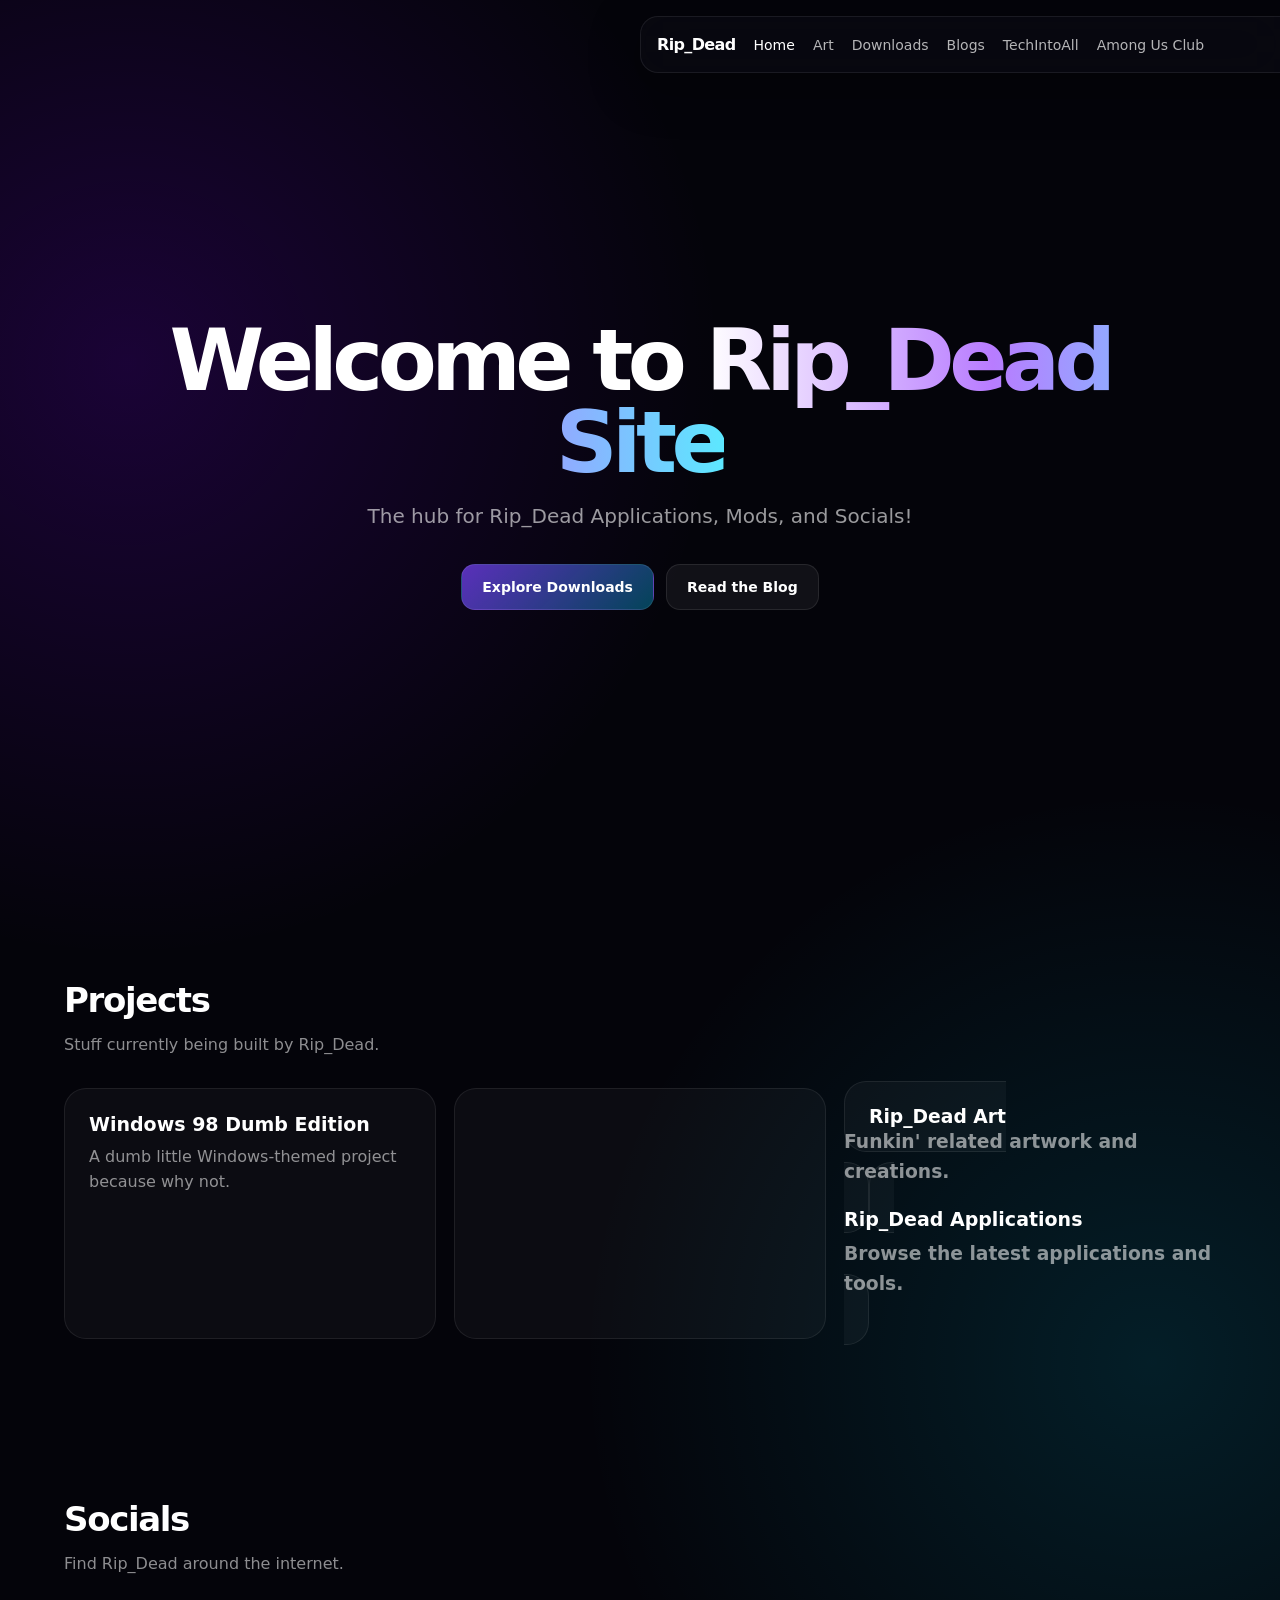
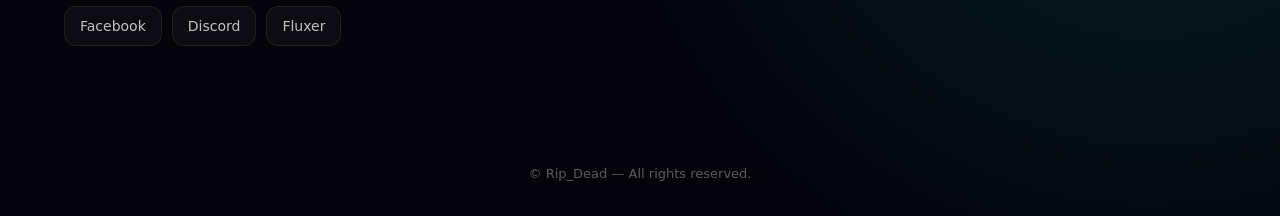
==== commit 0f2dfe1a: "Update index.html" ====
--- a/index.html
+++ b/index.html
@@ -760,8 +760,7 @@
                 >
 
                     <h3>
-                        Rip_Dead FNF
-                    </h3>
+                        Rip_Dead Art
 
                     <p>
                         Funkin' related artwork
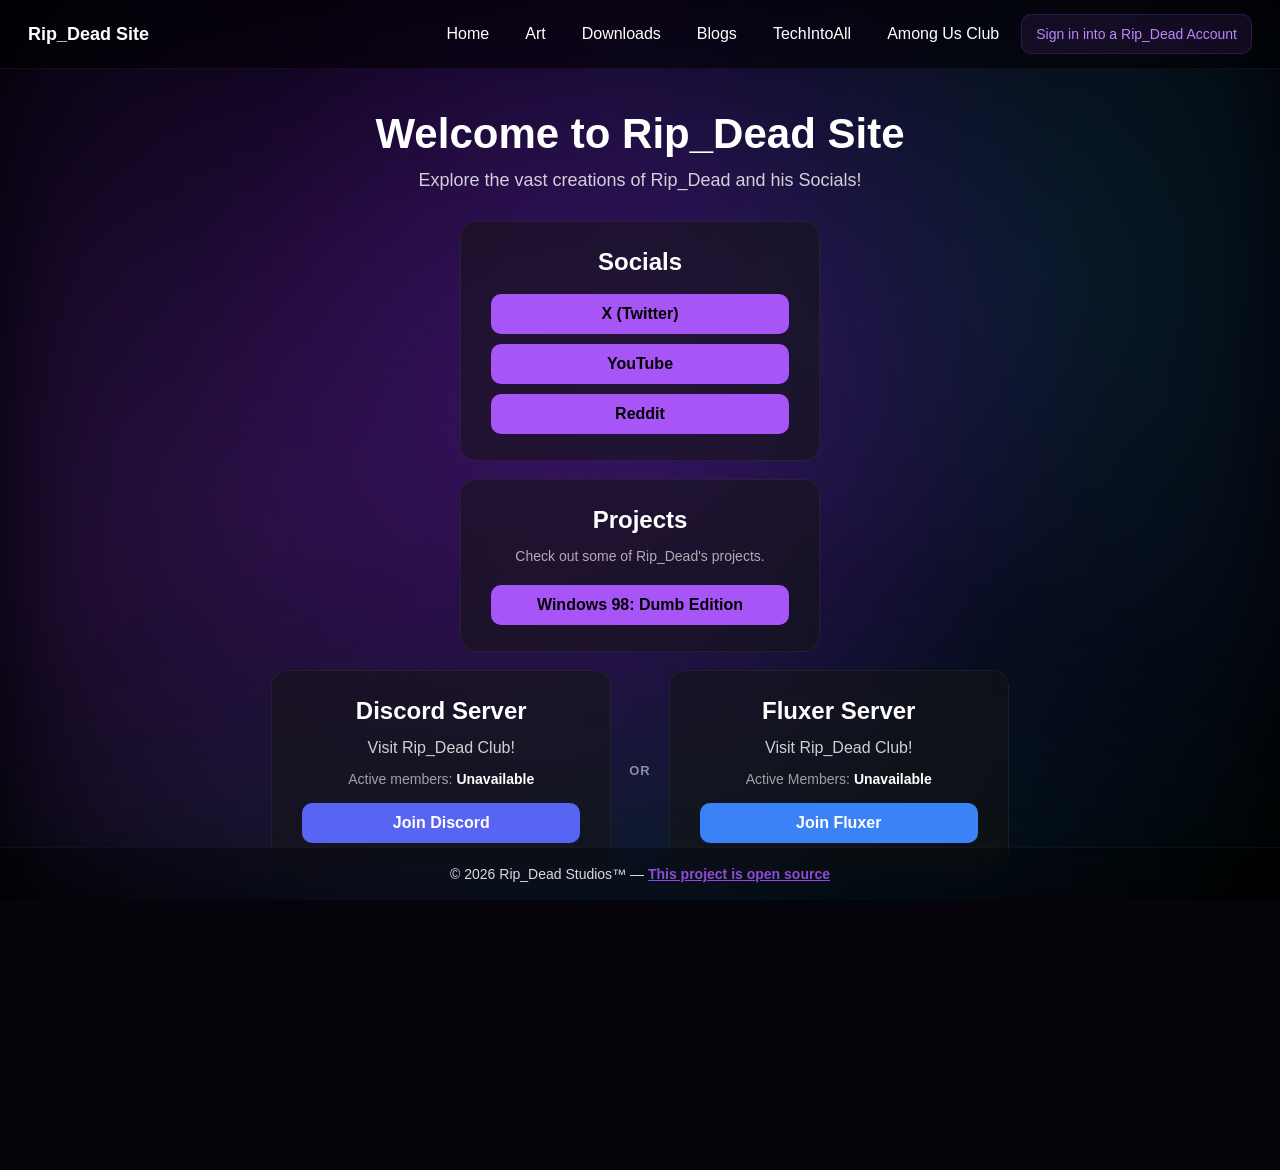
==== commit 07407931: "Update index.html" ====
--- a/index.html
+++ b/index.html
@@ -1,6 +1,7 @@
 <!DOCTYPE html>
 <html lang="en">
 <head>
+
     <meta charset="UTF-8">
 
     <meta
@@ -10,854 +11,1331 @@
 
     <title>Rip_Dead Site</title>
 
-    <meta
-        name="description"
-        content="Rip_Dead Site, the hub for Rip_Dead Applications, Mods, and Socials!"
-    >
-
     <link
         rel="icon"
         href="/favicon.ico"
     >
 
     <style>
-        * {
-            box-sizing: border-box;
+
+        /* =========================================================
+           GLOBAL
+        ========================================================== */
+
+        html,
+        body {
+            width: 100%;
+            height: 100%;
+            margin: 0;
+            padding: 0;
+            overflow-x: hidden;
         }
 
         html {
-            scroll-behavior: smooth;
+            background: #04040a;
         }
 
         body {
-            margin: 0;
+            font-family: "Segoe UI", sans-serif;
+            color: #fff;
             min-height: 100vh;
+            background: #04040a;
+
+            opacity: 0;
+            transform: translateY(60px);
+
+            transition:
+                opacity .6s ease,
+                transform .6s ease;
+        }
+
+        body.void-enter {
+            opacity: 1;
+            transform: translateY(0);
+        }
+
+        body.void-exit {
+            opacity: 0;
+            transform: translateY(80px);
+        }
+
+
+        /* =========================================================
+           VOID BACKGROUND
+        ========================================================== */
+
+        body::before {
+            content: "";
+            position: fixed;
+            inset: 0;
+            z-index: -3;
+            pointer-events: none;
 
             background:
                 radial-gradient(
-                    circle at 10% 20%,
-                    rgba(128, 0, 255, 0.18),
-                    transparent 32%
+                    circle at 50% 40%,
+                    rgba(150, 0, 255, .30),
+                    rgba(10, 0, 25, .85) 55%,
+                    #000 100%
+                );
+        }
+
+        body::after {
+            content: "";
+            position: fixed;
+            inset: 0;
+            z-index: -2;
+            pointer-events: none;
+
+            background:
+                radial-gradient(
+                    circle at 20% 60%,
+                    rgba(168, 85, 247, .20),
+                    transparent 60%
                 ),
                 radial-gradient(
-                    circle at 90% 75%,
-                    rgba(0, 220, 255, 0.12),
-                    transparent 32%
-                ),
-                #04040a;
-
-            color: #ffffff;
-
-            font-family:
-                Inter,
-                system-ui,
-                -apple-system,
-                BlinkMacSystemFont,
-                "Segoe UI",
-                sans-serif;
-
-            overflow-x: hidden;
-        }
-
-        a {
-            color: inherit;
-            text-decoration: none;
-        }
-
-        .void-enter {
+                    circle at 80% 30%,
+                    rgba(0, 255, 200, .10),
+                    transparent 60%
+                );
+
+            filter: blur(50px);
+        }
+
+        .void-glow {
+            position: fixed;
+            left: -10%;
+            bottom: -30%;
+            width: 120%;
+            height: 65vh;
+
+            z-index: -1;
+            pointer-events: none;
+
+            background:
+                radial-gradient(
+                    ellipse,
+                    rgba(0, 255, 200, .10),
+                    transparent 65%
+                );
+
+            filter: blur(80px);
+
             animation:
-                voidEnter
-                0.7s
-                ease
-                both;
-        }
-
-        .void-exit {
-            animation:
-                voidExit
-                0.5s
-                ease
-                both;
-        }
-
-        @keyframes voidEnter {
+                voidGlow
+                10s
+                ease-in-out
+                infinite
+                alternate;
+        }
+
+        @keyframes voidGlow {
+
             from {
-                opacity: 0;
-                transform: translateY(35px);
+                transform:
+                    translateY(0)
+                    scale(1);
             }
 
             to {
-                opacity: 1;
-                transform: translateY(0);
-            }
-        }
-
-        @keyframes voidExit {
-            from {
-                opacity: 1;
-                transform: translateY(0);
-            }
-
-            to {
-                opacity: 0;
-                transform: translateY(35px);
-            }
-        }
-
-        /* =========================
+                transform:
+                    translateY(-25px)
+                    scale(1.05);
+            }
+
+        }
+
+
+        /* =========================================================
            NAVBAR
-        ========================= */
+        ========================================================== */
 
         .navbar {
             position: fixed;
 
-            top: 16px;
+            top: 0;
+            left: 0;
+            right: 0;
+
+            z-index: 1000;
+
+            display: flex;
+            justify-content: space-between;
+            align-items: center;
+
+            padding: 14px 28px;
+
+            box-sizing: border-box;
+
+            background:
+                rgba(0, 0, 0, .55);
+
+            backdrop-filter:
+                blur(14px);
+
+            border-bottom:
+                1px solid
+                rgba(255, 255, 255, .05);
+
+            transition:
+                transform .3s ease;
+        }
+
+        .navbar.hidden {
+            transform:
+                translateY(-100%);
+        }
+
+        .nav-logo {
+            font-weight: bold;
+            font-size: 18px;
+
+            color: #fff;
+
+            text-decoration: none;
+        }
+
+        .nav-links {
+            display: flex;
+            gap: 8px;
+            align-items: center;
+        }
+
+        .nav-links a {
+            position: relative;
+
+            display: inline-flex;
+
+            align-items: center;
+            justify-content: center;
+
+            padding: 10px 14px;
+
+            border-radius: 10px;
+
+            color: #fff;
+
+            text-decoration: none;
+
+            font-weight: 500;
+
+            transition: .25s;
+
+            overflow: hidden;
+        }
+
+        .nav-links a:hover {
+            background:
+                rgba(168, 85, 247, .15);
+
+            color:
+                #c084fc;
+        }
+
+        .nav-links a.active {
+            background:
+                rgba(168, 85, 247, .25);
+
+            box-shadow:
+                0 0 12px
+                rgba(168, 85, 247, .4);
+        }
+
+        .nav-links a::after {
+            content: "";
+
+            position: absolute;
+
+            bottom: 4px;
             left: 50%;
+
+            width: 0%;
+            height: 2px;
+
+            background:
+                #a855f7;
+
+            transition:
+                .3s ease;
 
             transform:
                 translateX(-50%);
-
-            width:
-                calc(100% - 32px);
-
-            max-width:
-                1300px;
-
-            z-index: 1000;
-
-            display: flex;
+        }
+
+        .nav-links a:hover::after {
+            width: 70%;
+        }
+
+
+        /* =========================================================
+           RIP_DEAD ACCOUNT NAVBAR
+        ========================================================== */
+
+        .account-nav {
+            display: inline-flex;
+
             align-items: center;
-            gap: 18px;
-
-            padding:
-                12px 16px;
+            justify-content: center;
+
+            gap: 9px;
+
+            min-height: 40px;
+
+            padding: 6px 12px;
+
+            box-sizing: border-box;
+
+            border-radius: 12px;
+
+            color: #fff;
+
+            text-decoration: none;
+
+            font-size: 14px;
+            font-weight: 600;
+
+            background:
+                rgba(168, 85, 247, .10);
 
             border:
                 1px solid
-                rgba(255,255,255,0.08);
-
-            border-radius:
-                18px;
-
+                rgba(168, 85, 247, .18);
+
+            box-shadow:
+                0 0 18px
+                rgba(168, 85, 247, .04);
+
+            transition:
+                background .25s ease,
+                border-color .25s ease,
+                box-shadow .25s ease,
+                transform .25s ease;
+        }
+
+        .account-nav:hover {
             background:
-                rgba(10,10,18,0.72);
-
-            backdrop-filter:
-                blur(20px);
-
-            -webkit-backdrop-filter:
-                blur(20px);
+                rgba(168, 85, 247, .18);
+
+            border-color:
+                rgba(168, 85, 247, .35);
 
             box-shadow:
-                0 12px 50px
-                rgba(0,0,0,0.35);
-
-            transition:
-                transform 0.3s ease,
-                opacity 0.3s ease;
-        }
-
-        .navbar.hidden {
-            opacity: 0;
+                0 0 22px
+                rgba(168, 85, 247, .18);
 
             transform:
-                translate(-50%, -130%);
-        }
-
-        .brand {
-            font-weight: 900;
-
-            letter-spacing:
-                -0.04em;
-
-            white-space: nowrap;
-        }
-
-        .nav-links {
-            display: flex;
-
-            align-items: center;
-
-            gap: 18px;
-
-            flex: 1;
-
+                translateY(-1px);
+        }
+
+        .account-nav.sign-in {
             color:
-                rgba(255,255,255,0.70);
-
-            font-size: 14px;
-        }
-
-        .nav-links a {
-            transition:
-                color 0.2s ease,
-                opacity 0.2s ease;
-        }
-
-        .nav-links a:hover,
-        .nav-links a.active {
-            color: #ffffff;
-        }
-
-        /* =========================
-           ACCOUNT NAV
-        ========================= */
-
-        .account-nav {
-            display: inline-flex;
-
-            align-items: center;
-
-            gap: 9px;
-
+                #c084fc;
+        }
+
+        .account-nav.logged-in {
             padding:
-                7px 11px;
-
-            border-radius:
-                12px;
+                5px 11px 5px 6px;
+        }
+
+        .account-avatar {
+            width: 30px;
+            height: 30px;
+
+            flex:
+                0 0 30px;
+
+            border-radius: 50%;
+
+            overflow: hidden;
+
+            background:
+                linear-gradient(
+                    145deg,
+                    rgba(168, 85, 247, .35),
+                    rgba(0, 255, 213, .12)
+                );
 
             border:
                 1px solid
-                rgba(255,255,255,0.09);
-
-            background:
-                rgba(255,255,255,0.045);
-
-            color: #ffffff;
-
-            font-weight: 700;
-
-            font-size: 13px;
-
-            white-space: nowrap;
-
-            transition:
-                background 0.2s ease,
-                transform 0.2s ease;
-        }
-
-        .account-nav:hover {
-            background:
-                rgba(255,255,255,0.09);
-
-            transform:
-                translateY(-1px);
-        }
-
-        .account-avatar {
-            width: 28px;
-            height: 28px;
-
-            min-width: 28px;
-            min-height: 28px;
-
-            border-radius: 50%;
+                rgba(255, 255, 255, .10);
+
+            box-shadow:
+                0 0 14px
+                rgba(168, 85, 247, .16);
+
+            display: flex;
+
+            align-items: center;
+            justify-content: center;
+        }
+
+        .account-avatar img {
+            display: block;
+
+            width: 100%;
+            height: 100%;
+
+            max-width: 100%;
+            max-height: 100%;
 
             object-fit: cover;
             object-position: center;
 
-            display: block;
+            border-radius: 50%;
+        }
+
+        .account-avatar.empty::before {
+            content: "";
+
+            width: 11px;
+            height: 11px;
+
+            border-radius: 50%;
+
+            background:
+                rgba(255, 255, 255, .75);
+
+            box-shadow:
+                0 10px 0 5px
+                rgba(255, 255, 255, .35);
+        }
+
+        .account-name {
+            max-width: 150px;
+
+            overflow: hidden;
+
+            text-overflow: ellipsis;
+
+            white-space: nowrap;
+        }
+
+
+        /* =========================================================
+           MAIN
+        ========================================================== */
+
+        .main-content {
+            position: relative;
+
+            width: 100%;
+            min-height: 100vh;
+
+            box-sizing: border-box;
+
+            display: flex;
+            flex-direction: column;
+
+            align-items: center;
+
+            padding:
+                110px 20px 90px;
+
+            text-align: center;
+        }
+
+
+        /* =========================================================
+           HERO
+        ========================================================== */
+
+        .hero {
+            width: 100%;
+
+            text-align: center;
+        }
+
+        .hero h1 {
+            margin: 0;
+
+            font-size:
+                clamp(30px, 5vw, 42px);
+
+            line-height:
+                1.15;
+        }
+
+        .hero p {
+            margin:
+                12px 0 0;
+
+            font-size:
+                18px;
+
+            opacity:
+                .8;
+        }
+
+
+        /* =========================================================
+           CARDS
+        ========================================================== */
+
+        .container {
+            width: 100%;
+
+            display: flex;
+
+            flex-direction: column;
+
+            align-items: center;
+
+            gap: 18px;
+
+            margin-top: 30px;
+        }
+
+        .card {
+            width: 360px;
+
+            max-width:
+                calc(100vw - 40px);
+
+            padding:
+                26px 30px;
+
+            box-sizing: border-box;
+
+            background:
+                rgba(20, 20, 20, .55);
+
+            backdrop-filter:
+                blur(14px);
+
+            border-radius:
+                16px;
+
+            text-align:
+                center;
 
             border:
                 1px solid
-                rgba(255,255,255,0.12);
-
-            background:
-                rgba(255,255,255,0.08);
-        }
-
-        .account-name {
-            max-width: 170px;
-
-            overflow: hidden;
-
-            text-overflow: ellipsis;
-
-            white-space: nowrap;
-        }
-
-        /* =========================
-           HERO
-        ========================= */
-
-        .hero {
-            min-height: 100vh;
-
-            display: flex;
-
-            align-items: center;
-
-            justify-content: center;
-
-            padding:
-                140px
-                24px
-                110px;
-
-            text-align: center;
-        }
-
-        .hero-content {
-            width: 100%;
-
-            max-width: 950px;
-        }
-
-        .hero h1 {
-            margin:
-                0
-                0
-                16px;
-
-            font-size:
-                clamp(42px, 8vw, 86px);
-
-            line-height:
-                0.95;
-
-            letter-spacing:
-                -0.065em;
-        }
-
-        .hero h1 span {
-            background:
-                linear-gradient(
-                    90deg,
-                    #ffffff,
-                    #b87cff,
-                    #5ce8ff
-                );
-
-            -webkit-background-clip:
-                text;
-
-            background-clip:
-                text;
-
-            color:
-                transparent;
-        }
-
-        .hero p {
-            max-width: 720px;
-
-            margin:
-                0
-                auto
-                32px;
-
-            color:
-                rgba(255,255,255,0.60);
-
-            font-size:
-                clamp(16px, 2vw, 20px);
-
-            line-height:
-                1.6;
-        }
-
-        .hero-buttons {
-            display: flex;
-
-            justify-content: center;
-
-            flex-wrap: wrap;
-
-            gap: 12px;
-        }
-
-        .button {
-            display: inline-flex;
-
-            align-items: center;
-
-            justify-content: center;
-
-            min-height: 46px;
-
-            padding:
-                0 20px;
-
-            border-radius:
-                14px;
-
-            border:
-                1px solid
-                rgba(255,255,255,0.09);
-
-            background:
-                rgba(255,255,255,0.055);
-
-            color: #ffffff;
-
-            font-weight: 800;
-
-            font-size: 14px;
+                rgba(255, 255, 255, .06);
 
             transition:
-                transform 0.2s ease,
-                background 0.2s ease;
-        }
-
-        .button:hover {
-            transform:
-                translateY(-2px);
-
-            background:
-                rgba(255,255,255,0.10);
-        }
-
-        .button.primary {
-            background:
-                linear-gradient(
-                    135deg,
-                    rgba(124,67,255,0.70),
-                    rgba(0,205,255,0.32)
-                );
-        }
-
-        /* =========================
-           SECTIONS
-        ========================= */
-
-        .section {
-            width: 100%;
-
-            max-width: 1200px;
-
-            margin:
-                0 auto;
-
-            padding:
-                80px 24px;
-        }
-
-        .section-title {
-            margin:
-                0 0 12px;
-
-            font-size: 34px;
-
-            letter-spacing:
-                -0.04em;
-        }
-
-        .section-description {
-            margin:
-                0 0 30px;
-
-            color:
-                rgba(255,255,255,0.55);
-
-            line-height:
-                1.6;
-        }
-
-        .cards {
-            display: grid;
-
-            grid-template-columns:
-                repeat(
-                    auto-fit,
-                    minmax(240px, 1fr)
-                );
-
-            gap: 18px;
-        }
-
-        .card {
-            padding: 24px;
-
-            border:
-                1px solid
-                rgba(255,255,255,0.08);
-
-            border-radius:
-                22px;
-
-            background:
-                rgba(255,255,255,0.035);
-
-            backdrop-filter:
-                blur(15px);
-
-            -webkit-backdrop-filter:
-                blur(15px);
-
-            transition:
-                transform 0.25s ease,
-                background 0.25s ease;
+                .3s;
         }
 
         .card:hover {
             transform:
-                translateY(-5px);
+                translateY(-8px);
+
+            box-shadow:
+                0 0 35px
+                rgba(168, 85, 247, .25);
+        }
+
+        .card h2 {
+            margin:
+                0 0 18px;
+        }
+
+        .buttons {
+            display:
+                flex;
+
+            flex-direction:
+                column;
+
+            gap:
+                10px;
+        }
+
+        .btn {
+            padding:
+                11px;
+
+            border-radius:
+                10px;
 
             background:
-                rgba(255,255,255,0.055);
-        }
-
-        .card h3 {
+                #a855f7;
+
+            color:
+                #000;
+
+            font-weight:
+                bold;
+
+            text-decoration:
+                none;
+
+            transition:
+                .25s;
+        }
+
+        .btn:hover {
+            background:
+                #c084fc;
+
+            box-shadow:
+                0 0 18px
+                rgba(168, 85, 247, .6);
+        }
+
+
+        /* =========================================================
+           PROJECTS
+        ========================================================== */
+
+        .project-card {
+            position: relative;
+        }
+
+        .project-description {
             margin:
-                0 0 9px;
-
-            font-size: 19px;
-        }
-
-        .card p {
-            margin: 0;
+                -6px 0 18px;
 
             color:
-                rgba(255,255,255,0.55);
+                rgba(255, 255, 255, .65);
+
+            font-size:
+                14px;
 
             line-height:
-                1.6;
-        }
-
-        /* =========================
-           SOCIALS
-        ========================= */
-
-        .socials {
+                1.5;
+        }
+
+
+        /* =========================================================
+           COMMUNITY
+        ========================================================== */
+
+        .community-section {
+            width: 100%;
+
             display: flex;
 
-            flex-wrap: wrap;
-
-            gap: 10px;
-        }
-
-        .social {
+            align-items: center;
+
+            justify-content: center;
+
+            gap:
+                18px;
+        }
+
+        .community-card {
+            width:
+                340px;
+        }
+
+        .community-description {
+            margin:
+                -4px 0 0;
+
+            opacity:
+                .8;
+
+            font-size:
+                16px;
+        }
+
+        .community-members {
+            margin-top:
+                14px;
+
+            margin-bottom:
+                16px;
+
+            font-size:
+                14px;
+
+            color:
+                rgba(255, 255, 255, .6);
+        }
+
+        .community-members strong {
+            color:
+                #fff;
+        }
+
+        .community-or {
+            display:
+                flex;
+
+            align-items:
+                center;
+
+            justify-content:
+                center;
+
+            font-size:
+                13px;
+
+            font-weight:
+                bold;
+
+            letter-spacing:
+                1px;
+
+            color:
+                rgba(255, 255, 255, .5);
+        }
+
+
+        /* =========================================================
+           DISCORD
+        ========================================================== */
+
+        .discord-btn {
+            background:
+                #5865F2;
+
+            color:
+                #fff;
+        }
+
+        .discord-btn:hover {
+            background:
+                #7289da;
+
+            box-shadow:
+                0 0 20px
+                rgba(88, 101, 242, .55);
+        }
+
+
+        /* =========================================================
+           FLUXER
+        ========================================================== */
+
+        .fluxer-btn {
+            background:
+                #3b82f6;
+
+            color:
+                #fff;
+        }
+
+        .fluxer-btn:hover {
+            background:
+                #60a5fa;
+
+            box-shadow:
+                0 0 20px
+                rgba(59, 130, 246, .55);
+        }
+
+
+        /* =========================================================
+           FOOTER
+        ========================================================== */
+
+        footer {
+            position: fixed;
+
+            left: 0;
+            right: 0;
+            bottom: 0;
+
+            z-index: 500;
+
+            box-sizing: border-box;
+
+            text-align: center;
+
             padding:
-                11px 15px;
-
-            border-radius:
-                12px;
-
-            border:
+                18px 25px;
+
+            background:
+                rgba(0, 0, 0, .35);
+
+            backdrop-filter:
+                blur(12px);
+
+            border-top:
                 1px solid
-                rgba(255,255,255,0.08);
-
-            background:
-                rgba(255,255,255,0.035);
-
+                rgba(255, 255, 255, .05);
+
+            font-size:
+                14px;
+
+            opacity:
+                .85;
+        }
+
+        footer a {
             color:
-                rgba(255,255,255,0.75);
-
-            font-size: 14px;
-
-            transition:
-                transform 0.2s ease,
-                background 0.2s ease;
-        }
-
-        .social:hover {
-            transform:
-                translateY(-2px);
-
-            background:
-                rgba(255,255,255,0.08);
-        }
-
-        /* =========================
-           FOOTER
-        ========================= */
-
-        footer {
-            padding:
-                40px 24px 35px;
-
-            text-align: center;
-
+                #a855f7;
+
+            text-decoration:
+                none;
+
+            font-weight:
+                bold;
+        }
+
+        footer a:hover {
             color:
-                rgba(255,255,255,0.35);
-
-            font-size: 13px;
-        }
-
-        /* =========================
-           MOBILE
-        ========================= */
+                #c084fc;
+
+            text-shadow:
+                0 0 12px
+                rgba(168, 85, 247, .5);
+        }
+
+
+        /* =========================================================
+           RESPONSIVE
+        ========================================================== */
 
         @media (max-width: 900px) {
 
+            .community-section {
+                gap:
+                    10px;
+            }
+
+            .community-card {
+                width:
+                    310px;
+            }
+
+        }
+
+        @media (max-width: 700px) {
+
+            .navbar {
+                flex-direction:
+                    column;
+
+                gap:
+                    7px;
+
+                padding:
+                    9px 12px;
+            }
+
             .nav-links {
-                display: none;
-            }
-
-            .navbar {
+                flex-wrap:
+                    wrap;
+
                 justify-content:
-                    space-between;
-            }
-        }
-
-        @media (max-width: 600px) {
+                    center;
+
+                gap:
+                    3px;
+            }
+
+            .nav-links a {
+                padding:
+                    7px 9px;
+
+                font-size:
+                    13px;
+            }
+
+            .account-nav {
+                min-height:
+                    34px;
+
+                padding:
+                    5px 9px;
+
+                font-size:
+                    12px;
+            }
+
+            .account-nav.logged-in {
+                padding:
+                    4px 9px 4px 5px;
+            }
+
+            .account-avatar {
+                width:
+                    25px;
+
+                height:
+                    25px;
+
+                flex:
+                    0 0 25px;
+            }
 
             .account-name {
-                max-width: 100px;
-            }
-
-            .hero {
-                padding-top: 120px;
-            }
-
-            .section {
+                max-width:
+                    120px;
+            }
+
+            .main-content {
                 padding:
-                    55px 18px;
-            }
-        }
+                    118px 15px 68px;
+            }
+
+            .hero h1 {
+                font-size:
+                    29px;
+            }
+
+            .hero p {
+                font-size:
+                    14px;
+
+                margin-top:
+                    7px;
+            }
+
+            .container {
+                gap:
+                    10px;
+
+                margin-top:
+                    18px;
+            }
+
+            .card {
+                width:
+                    340px;
+
+                padding:
+                    16px 22px;
+            }
+
+            .card h2 {
+                margin-bottom:
+                    10px;
+            }
+
+            .buttons {
+                gap:
+                    7px;
+            }
+
+            .btn {
+                padding:
+                    8px;
+            }
+
+            footer {
+                padding:
+                    9px 15px;
+
+                font-size:
+                    12px;
+            }
+
+        }
+
+        @media (max-width: 650px) {
+
+            .community-section {
+                flex-direction:
+                    column;
+
+                gap:
+                    8px;
+            }
+
+            .community-or {
+                padding:
+                    2px 0;
+            }
+
+            .community-card {
+                width:
+                    340px;
+
+                max-width:
+                    calc(100vw - 40px);
+            }
+
+        }
+
+        @media (max-height: 700px) {
+
+            .main-content {
+                padding:
+                    92px 15px 58px;
+            }
+
+            .hero h1 {
+                font-size:
+                    28px;
+            }
+
+            .hero p {
+                font-size:
+                    13px;
+
+                margin-top:
+                    5px;
+            }
+
+            .container {
+                margin-top:
+                    12px;
+
+                gap:
+                    8px;
+            }
+
+            .card {
+                padding:
+                    12px 20px;
+            }
+
+            .card h2 {
+                margin-bottom:
+                    7px;
+            }
+
+            .buttons {
+                gap:
+                    5px;
+            }
+
+            .btn {
+                padding:
+                    7px;
+            }
+
+            .community-members {
+                margin-top:
+                    5px;
+
+                margin-bottom:
+                    6px;
+            }
+
+            footer {
+                padding:
+                    7px 12px;
+
+                font-size:
+                    11px;
+            }
+
+        }
+
+        @media (prefers-reduced-motion: reduce) {
+
+            *,
+            *::before,
+            *::after {
+
+                animation-duration:
+                    .01ms !important;
+
+                animation-iteration-count:
+                    1 !important;
+
+                transition-duration:
+                    .01ms !important;
+            }
+
+        }
+
     </style>
+
 </head>
 
 <body>
 
-    <!-- =========================
+    <div class="void-glow"></div>
+
+
+    <!-- =======================================================
          NAVBAR
-    ========================= -->
-
-    <nav
-        class="navbar void-enter"
+    ======================================================== -->
+
+    <div
+        class="navbar"
         id="navbar"
     >
 
         <a
+            class="nav-logo"
             href="/"
-            class="brand"
         >
-            Rip_Dead
+            Rip_Dead Site
         </a>
+
 
         <div class="nav-links">
 
             <a
                 href="/"
-                class="active"
+                data-page="home"
             >
                 Home
             </a>
 
-            <a href="/art/">
+            <a
+                href="/art/"
+                data-page="art"
+            >
                 Art
             </a>
 
-            <a href="/downloads/">
+            <a
+                href="/downloads/"
+                data-page="downloads"
+            >
                 Downloads
             </a>
 
-            <a href="/blogs/">
+            <a
+                href="/blogs/"
+                data-page="blogs"
+            >
                 Blogs
             </a>
 
             <a
-                href="https://discord.gg/HWr9n4YQmS"
-                target="_blank"
-                rel="noopener noreferrer"
+                href="/techintoall/"
+                data-page="techintoall"
             >
                 TechIntoAll
             </a>
 
-            <a href="#">
+            <a
+                href="/auclub/"
+                data-page="auclub"
+            >
                 Among Us Club
             </a>
 
+
+            <!-- =================================================
+                 RIP_DEAD ACCOUNT
+            ================================================== -->
+
+            <a
+                id="accountNav"
+                class="account-nav sign-in"
+                href="https://account.ripdead.de5.net/login/"
+            >
+
+                <span id="accountNavText">
+                    Sign in into a Rip_Dead Account
+                </span>
+
+            </a>
+
         </div>
 
+    </div>
+
+
+    <!-- =======================================================
+         MAIN
+    ======================================================== -->
+
+    <main class="main-content">
+
+        <section class="hero">
+
+            <h1>
+                Welcome to Rip_Dead Site
+            </h1>
+
+            <p>
+                Explore the vast creations of Rip_Dead and his Socials!
+            </p>
+
+        </section>
+
+
+        <div class="container">
+
+
+            <!-- ===================================================
+                 SOCIALS
+            ==================================================== -->
+
+            <div class="card">
+
+                <h2>
+                    Socials
+                </h2>
+
+                <div class="buttons">
+
+                    <a
+                        class="btn"
+                        href="https://x.com/rip_dead32"
+                        target="_blank"
+                        rel="noopener noreferrer"
+                    >
+                        X (Twitter)
+                    </a>
+
+                    <a
+                        class="btn"
+                        href="https://www.youtube.com/@im_rip32"
+                        target="_blank"
+                        rel="noopener noreferrer"
+                    >
+                        YouTube
+                    </a>
+
+                    <a
+                        class="btn"
+                        href="https://www.reddit.com/u/rip_dead32/"
+                        target="_blank"
+                        rel="noopener noreferrer"
+                    >
+                        Reddit
+                    </a>
+
+                </div>
+
+            </div>
+
+
+            <!-- ===================================================
+                 PROJECTS
+            ==================================================== -->
+
+            <div class="card project-card">
+
+                <h2>
+                    Projects
+                </h2>
+
+                <p class="project-description">
+                    Check out some of Rip_Dead's projects.
+                </p>
+
+                <div class="buttons">
+
+                    <a
+                        class="btn"
+                        href="/win98/"
+                        rel="noopener noreferrer"
+                    >
+                        Windows 98: Dumb Edition
+                    </a>
+
+                </div>
+
+            </div>
+
+
+            <!-- ===================================================
+                 DISCORD / FLUXER
+            ==================================================== -->
+
+            <div class="community-section">
+
+
+                <!-- DISCORD -->
+
+                <div class="card community-card">
+
+                    <h2>
+                        Discord Server
+                    </h2>
+
+                    <p class="community-description">
+                        Visit Rip_Dead Club!
+                    </p>
+
+                    <div class="community-members">
+
+                        Active members:
+
+                        <strong id="discordMemberCount">
+                            Loading...
+                        </strong>
+
+                    </div>
+
+                    <div class="buttons">
+
+                        <a
+                            class="btn discord-btn"
+                            href="https://discord.gg/A9Ap8Tp2jb"
+                            target="_blank"
+                            rel="noopener noreferrer"
+                        >
+                            Join Discord
+                        </a>
+
+                    </div>
+
+                </div>
+
+
+                <!-- OR -->
+
+                <div class="community-or">
+                    OR
+                </div>
+
+
+                <!-- FLUXER -->
+
+                <div class="card community-card">
+
+                    <h2>
+                        Fluxer Server
+                    </h2>
+
+                    <p class="community-description">
+                        Visit Rip_Dead Club!
+                    </p>
+
+                    <div class="community-members">
+
+                        Active Members:
+
+                        <strong id="fluxerMemberCount">
+                            Unavailable
+                        </strong>
+
+                    </div>
+
+                    <div class="buttons">
+
+                        <a
+                            class="btn fluxer-btn"
+                            href="https://fluxer.gg/KUmN9sIw"
+                            target="_blank"
+                            rel="noopener noreferrer"
+                        >
+                            Join Fluxer
+                        </a>
+
+                    </div>
+
+                </div>
+
+            </div>
+
+        </div>
+
+    </main>
+
+
+    <!-- =======================================================
+         FOOTER
+    ======================================================== -->
+
+    <footer>
+
+        © 2026 Rip_Dead Studios™ —
+
         <a
-            id="accountNav"
-            class="account-nav"
-            href="#"
+            href="https://github.com/ripdead32/Rip_Dead-Site"
+            target="_blank"
+            rel="noopener noreferrer"
         >
-            Sign in into a Rip_Dead Account
+            <u>
+                <strong>
+                    This project is open source
+                </strong>
+            </u>
         </a>
 
-    </nav>
-
-
-    <!-- =========================
-         HERO
-    ========================= -->
-
-    <main>
-
-        <section
-            class="hero void-enter"
-        >
-
-            <div class="hero-content">
-
-                <h1>
-                    Welcome to
-                    <span>
-                        Rip_Dead Site
-                    </span>
-                </h1>
-
-                <p>
-                    The hub for Rip_Dead Applications,
-                    Mods, and Socials!
-                </p>
-
-                <div class="hero-buttons">
-
-                    <a
-                        class="button primary"
-                        href="/downloads/"
-                    >
-                        Explore Downloads
-                    </a>
-
-                    <a
-                        class="button"
-                        href="/blogs/"
-                    >
-                        Read the Blog
-                    </a>
-
-                </div>
-
-            </div>
-
-        </section>
-
-
-        <!-- =========================
-             PROJECTS
-        ========================= -->
-
-        <section
-            class="section void-enter"
-        >
-
-            <h2 class="section-title">
-                Projects
-            </h2>
-
-            <p class="section-description">
-                Stuff currently being built by Rip_Dead.
-            </p>
-
-            <div class="cards">
-
-                <a
-                    class="card"
-                    href="/downloads/"
-                >
-
-                    <h3>
-                        Windows 98 Dumb Edition
-                    </h3>
-
-                    <p>
-                        A dumb little Windows-themed
-                        project because why not.
-                    </p>
-
-                </a>
-
-
-                <a
-                    class="card"
-                    href="/art/"
-                >
-
-                    <h3>
-                        Rip_Dead Art
-
-                    <p>
-                        Funkin' related artwork
-                        and creations.
-                    </p>
-
-                </a>
-
-
-                <a
-                    class="card"
-                    href="/downloads/"
-                >
-
-                    <h3>
-                        Rip_Dead Applications
-                    </h3>
-
-                    <p>
-                        Browse the latest applications
-                        and tools.
-                    </p>
-
-                </a>
-
-            </div>
-
-        </section>
-
-
-        <!-- =========================
-             SOCIALS
-        ========================= -->
-
-        <section
-            class="section void-enter"
-        >
-
-            <h2 class="section-title">
-                Socials
-            </h2>
-
-            <p class="section-description">
-                Find Rip_Dead around the internet.
-            </p>
-
-            <div class="socials">
-
-                <a
-                    class="social"
-                    href="https://www.facebook.com/share/1XKYnFi3fE/"
-                    target="_blank"
-                    rel="noopener noreferrer"
-                >
-                    Facebook
-                </a>
-
-                <a
-                    class="social"
-                    href="https://discord.gg/A9Ap8Tp2jb"
-                    target="_blank"
-                    rel="noopener noreferrer"
-                >
-                    Discord
-                </a>
-
-                <a
-                    class="social"
-                    href="https://fluxer.gg/KUmN9sIw"
-                    target="_blank"
-                    rel="noopener noreferrer"
-                >
-                    Fluxer
-                </a>
-
-            </div>
-
-        </section>
-
-    </main>
-
-
-    <!-- =========================
-         FOOTER
-    ========================= -->
-
-    <footer>
-        © Rip_Dead — All rights reserved.
     </footer>
 
 
     <script>
-        /*
-         * =========================================================
-         * RIP_DEAD SITE AUTHENTICATION
-         * =========================================================
-         */
+
+        /* =========================================================
+           RIP_DEAD SITE SESSION
+        ========================================================== */
 
         const SITE_SESSION_KEY =
             "ripdead_site_session";
@@ -869,11 +1347,89 @@
             "https://vcwfgyikbvfzgqiljmry.supabase.co/functions/v1/site-session";
 
 
-        /*
-         * =========================================================
-         * GET CURRENT RIP_DEAD SITE SESSION
-         * =========================================================
-         */
+        /* =========================================================
+           ACCOUNT NAV
+        ========================================================== */
+
+        const accountNav =
+            document.getElementById(
+                "accountNav"
+            );
+
+        const accountNavText =
+            document.getElementById(
+                "accountNavText"
+            );
+
+
+        /* =========================================================
+           CREATE NAVBAR AVATAR
+        ========================================================== */
+
+        function createNavbarAvatar(
+            profile
+        ) {
+
+            const avatar =
+                document.createElement(
+                    "span"
+                );
+
+            avatar.className =
+                "account-avatar empty";
+
+
+            if (
+                profile &&
+                profile.avatar_url
+            ) {
+
+                const image =
+                    document.createElement(
+                        "img"
+                    );
+
+                image.src =
+                    profile.avatar_url;
+
+                image.alt = "";
+
+                image.addEventListener(
+                    "error",
+                    () => {
+                        image.remove();
+                    }
+                );
+
+                avatar.appendChild(
+                    image
+                );
+            }
+
+
+            return avatar;
+        }
+
+
+        /* =========================================================
+           CLEAR SITE SESSION
+        ========================================================== */
+
+        function clearSiteSession() {
+
+            localStorage.removeItem(
+                SITE_SESSION_KEY
+            );
+
+            localStorage.removeItem(
+                SITE_SESSION_EXPIRES_KEY
+            );
+        }
+
+
+        /* =========================================================
+           GET SITE SESSION
+        ========================================================== */
 
         async function getRipDeadSiteSession() {
 
@@ -882,13 +1438,14 @@
                     SITE_SESSION_KEY
                 );
 
+
             if (!token) {
                 return null;
             }
 
 
             /*
-             * Check the locally stored expiration first.
+             * Check local expiration first.
              */
 
             const storedExpiration =
@@ -896,6 +1453,7 @@
                     SITE_SESSION_EXPIRES_KEY
                 );
 
+
             if (storedExpiration) {
 
                 const expiration =
@@ -903,27 +1461,23 @@
                         storedExpiration
                     ).getTime();
 
+
                 if (
                     Number.isFinite(expiration) &&
                     expiration <= Date.now()
                 ) {
 
-                    localStorage.removeItem(
-                        SITE_SESSION_KEY
-                    );
-
-                    localStorage.removeItem(
-                        SITE_SESSION_EXPIRES_KEY
-                    );
+                    clearSiteSession();
 
                     return null;
                 }
+
             }
 
 
             /*
-             * Ask the Edge Function to validate
-             * the session.
+             * Validate the session
+             * with the Edge Function.
              */
 
             try {
@@ -949,6 +1503,7 @@
 
                 let result = null;
 
+
                 try {
 
                     result =
@@ -960,10 +1515,6 @@
 
                 }
 
-
-                /*
-                 * Invalid / expired / revoked session.
-                 */
 
                 if (
                     !response.ok ||
@@ -971,39 +1522,51 @@
                     !result.success
                 ) {
 
-                    localStorage.removeItem(
-                        SITE_SESSION_KEY
-                    );
-
-                    localStorage.removeItem(
-                        SITE_SESSION_EXPIRES_KEY
-                    );
+                    clearSiteSession();
 
                     return null;
                 }
 
 
+                /*
+                 * Keep expiration synchronized.
+                 */
+
+                if (result.expires_at) {
+
+                    localStorage.setItem(
+                        SITE_SESSION_EXPIRES_KEY,
+                        result.expires_at
+                    );
+
+                }
+
+
                 return result;
 
             } catch (error) {
 
                 console.error(
-                    "[Rip_Dead Auth] Session check failed:",
+                    "[Rip_Dead Account] Could not validate site session:",
                     error
                 );
 
+                /*
+                 * Don't destroy a session merely because
+                 * the network temporarily failed.
+                 */
+
                 return null;
             }
-        }
-
-
-        /*
-         * =========================================================
-         * SIGN IN WITH RIP_DEAD ACCOUNT
-         * =========================================================
-         */
-
-        function signInWithRipDead() {
+
+        }
+
+
+        /* =========================================================
+           SIGN-IN URL
+        ========================================================== */
+
+        function getSignInUrl() {
 
             const params =
                 new URLSearchParams({
@@ -1026,126 +1589,105 @@
                 });
 
 
-            window.location.href =
+            return (
                 "https://account.ripdead.de5.net/authorize/?" +
-                params.toString();
-        }
-
-
-        /*
-         * =========================================================
-         * ACCOUNT NAVBAR
-         * =========================================================
-         */
+                params.toString()
+            );
+        }
+
+
+        /* =========================================================
+           ACCOUNT NAVBAR
+        ========================================================== */
 
         async function loadAccountNavbar() {
-
-            const accountNav =
-                document.getElementById(
-                    "accountNav"
-                );
 
             if (!accountNav) {
                 return;
             }
 
 
+            /*
+             * Always make sure the sign-in button
+             * exists immediately.
+             */
+
+            accountNav.classList.remove(
+                "logged-in"
+            );
+
+            accountNav.classList.add(
+                "sign-in"
+            );
+
+            accountNav.href =
+                getSignInUrl();
+
+            accountNav.innerHTML = "";
+
+
+            const initialText =
+                document.createElement(
+                    "span"
+                );
+
+            initialText.textContent =
+                "Sign in into a Rip_Dead Account";
+
+            accountNav.appendChild(
+                initialText
+            );
+
+
+            /*
+             * Now check whether the user has
+             * a Rip_Dead Site session.
+             */
+
             const session =
                 await getRipDeadSiteSession();
 
 
+            if (!session) {
+                return;
+            }
+
+
             /*
-             * =========================
-             * LOGGED OUT
-             * =========================
+             * Logged in.
              */
 
-            if (!session) {
-
-                accountNav.className =
-                    "account-nav";
-
-                accountNav.innerHTML =
-                    "Sign in into a Rip_Dead Account";
-
-                accountNav.href =
-                    "#";
-
-                accountNav.onclick =
-                    event => {
-
-                        event.preventDefault();
-
-                        signInWithRipDead();
-
-                    };
-
-                return;
-            }
-
-
-            /*
-             * =========================
-             * LOGGED IN
-             * =========================
-             */
-
             const profile =
-                session.profile;
-
-
-            accountNav.className =
-                "account-nav";
+                session.profile || null;
+
+
+            const displayName =
+                profile?.display_name ||
+                profile?.username ||
+                "Rip_Dead Account";
+
+
+            accountNav.classList.remove(
+                "sign-in"
+            );
+
+            accountNav.classList.add(
+                "logged-in"
+            );
+
 
             accountNav.href =
                 "https://account.ripdead.de5.net/account/";
 
-            accountNav.onclick = null;
 
             accountNav.innerHTML = "";
 
 
-            /*
-             * Profile avatar
-             */
-
-            if (
-                profile &&
-                profile.avatar_url
-            ) {
-
-                const avatar =
-                    document.createElement(
-                        "img"
-                    );
-
-                avatar.className =
-                    "account-avatar";
-
-                avatar.src =
-                    profile.avatar_url;
-
-                avatar.alt = "";
-
-                avatar.loading =
-                    "eager";
-
-                avatar.onerror =
-                    () => {
-
-                        avatar.remove();
-
-                    };
-
-                accountNav.appendChild(
-                    avatar
+            const avatar =
+                createNavbarAvatar(
+                    profile
                 );
-            }
-
-
-            /*
-             * Display name
-             */
+
 
             const name =
                 document.createElement(
@@ -1156,45 +1698,288 @@
                 "account-name";
 
             name.textContent =
-                profile?.display_name ||
-                profile?.username ||
-                "Rip_Dead Account";
+                displayName;
+
+
+            accountNav.appendChild(
+                avatar
+            );
 
             accountNav.appendChild(
                 name
             );
-        }
-
-
-        /*
-         * =========================================================
-         * NAVBAR SCROLL BEHAVIOR
-         * =========================================================
-         */
-
-        let lastScrollY = 0;
+
+        }
+
+
+        /* =========================================================
+           DISCORD MEMBER COUNT
+        ========================================================== */
+
+        async function loadDiscordMembers() {
+
+            const memberCount =
+                document.getElementById(
+                    "discordMemberCount"
+                );
+
+
+            if (!memberCount) {
+                return;
+            }
+
+
+            try {
+
+                const response =
+                    await fetch(
+                        "https://discord.com/api/v10/invites/A9Ap8Tp2jb?with_counts=true"
+                    );
+
+
+                if (!response.ok) {
+
+                    throw new Error(
+                        "Discord invite request failed"
+                    );
+
+                }
+
+
+                const data =
+                    await response.json();
+
+
+                const count =
+                    data.approximate_presence_count;
+
+
+                if (
+                    typeof count === "number"
+                ) {
+
+                    memberCount.textContent =
+                        count.toLocaleString();
+
+                } else {
+
+                    memberCount.textContent =
+                        "Unavailable";
+
+                }
+
+            } catch (error) {
+
+                console.error(
+                    "Could not load Discord member count:",
+                    error
+                );
+
+                memberCount.textContent =
+                    "Unavailable";
+            }
+
+        }
+
+
+        /* =========================================================
+           PAGE TRANSITIONS
+        ========================================================== */
+
+        document
+            .querySelectorAll("a")
+            .forEach(
+                a => {
+
+                    a.addEventListener(
+                        "click",
+                        e => {
+
+                            if (
+                                a.target === "_blank"
+                            ) {
+                                return;
+                            }
+
+
+                            const destination =
+                                new URL(
+                                    a.href,
+                                    window.location.href
+                                );
+
+
+                            /*
+                             * External links should
+                             * navigate normally.
+                             */
+
+                            if (
+                                destination.origin !==
+                                window.location.origin
+                            ) {
+                                return;
+                            }
+
+
+                            /*
+                             * Don't animate hash links.
+                             */
+
+                            if (
+                                destination.href ===
+                                window.location.href
+                            ) {
+                                return;
+                            }
+
+
+                            e.preventDefault();
+
+
+                            document.body.classList.add(
+                                "void-exit"
+                            );
+
+
+                            setTimeout(
+                                () => {
+
+                                    window.location.href =
+                                        destination.href;
+
+                                },
+                                500
+                            );
+
+                        }
+                    );
+
+                }
+            );
+
+
+        /* =========================================================
+           ACTIVE NAV
+        ========================================================== */
+
+        function setActiveNav() {
+
+            const path =
+                window.location.pathname;
+
+
+            document
+                .querySelectorAll(
+                    ".nav-links a[data-page]"
+                )
+                .forEach(
+                    a => {
+
+                        const page =
+                            a.dataset.page;
+
+
+                        if (
+                            path === "/" &&
+                            page === "home"
+                        ) {
+
+                            a.classList.add(
+                                "active"
+                            );
+
+                        }
+
+
+                        if (
+                            path.includes("/art") &&
+                            page === "art"
+                        ) {
+
+                            a.classList.add(
+                                "active"
+                            );
+
+                        }
+
+
+                        if (
+                            path.includes("/downloads") &&
+                            page === "downloads"
+                        ) {
+
+                            a.classList.add(
+                                "active"
+                            );
+
+                        }
+
+
+                        if (
+                            path.includes("/blogs") &&
+                            page === "blogs"
+                        ) {
+
+                            a.classList.add(
+                                "active"
+                            );
+
+                        }
+
+
+                        if (
+                            path.includes("/techintoall") &&
+                            page === "techintoall"
+                        ) {
+
+                            a.classList.add(
+                                "active"
+                            );
+
+                        }
+
+
+                        if (
+                            path.includes("/auclub") &&
+                            page === "auclub"
+                        ) {
+
+                            a.classList.add(
+                                "active"
+                            );
+
+                        }
+
+                    }
+                );
+
+        }
+
+
+        /* =========================================================
+           SCROLL HIDE NAVBAR
+        ========================================================== */
+
+        let lastScroll = 0;
+
+        const navbar =
+            document.getElementById(
+                "navbar"
+            );
+
 
         window.addEventListener(
             "scroll",
             () => {
 
-                const navbar =
-                    document.getElementById(
-                        "navbar"
-                    );
-
-                if (!navbar) {
-                    return;
-                }
-
-
-                const currentScroll =
-                    window.scrollY;
+                const current =
+                    window.pageYOffset;
 
 
                 if (
-                    currentScroll > lastScrollY &&
-                    currentScroll > 120
+                    current > lastScroll &&
+                    current > 80
                 ) {
 
                     navbar.classList.add(
@@ -1210,108 +1995,54 @@
                 }
 
 
-                lastScrollY =
-                    Math.max(
-                        currentScroll,
-                        0
-                    );
-
-            },
-            {
-                passive: true
+                lastScroll =
+                    current;
+
             }
         );
 
 
-        /*
-         * =========================================================
-         * PAGE TRANSITIONS
-         * =========================================================
-         */
-
-        document
-            .querySelectorAll(
-                'a[href^="/"]'
-            )
-            .forEach(
-                link => {
-
-                    link.addEventListener(
-                        "click",
-                        event => {
-
-                            const href =
-                                link.getAttribute(
-                                    "href"
-                                );
-
-
-                            if (
-                                !href ||
-                                href === "#"
-                            ) {
-                                return;
-                            }
-
-
-                            if (
-                                event.ctrlKey ||
-                                event.metaKey ||
-                                event.shiftKey ||
-                                event.altKey
-                            ) {
-                                return;
-                            }
-
-
-                            event.preventDefault();
-
-
-                            document.body.classList.add(
-                                "void-exit"
-                            );
-
-
-                            setTimeout(
-                                () => {
-
-                                    window.location.href =
-                                        href;
-
-                                },
-                                400
-                            );
-
-                        }
-                    );
-
-                }
-            );
-
-
-        /*
-         * =========================================================
-         * LOAD ACCOUNT
-         * =========================================================
-         */
-
-        loadAccountNavbar();
-
-
-        /*
-         * =========================================================
-         * CONSOLE MESSAGE
-         * =========================================================
-         */
+        /* =========================================================
+           PAGE LOAD
+        ========================================================== */
+
+        window.addEventListener(
+            "DOMContentLoaded",
+            () => {
+
+                document.body.classList.add(
+                    "void-enter"
+                );
+
+                setActiveNav();
+
+                loadDiscordMembers();
+
+                loadAccountNavbar();
+
+            }
+        );
+
+
+        /* =========================================================
+           CONSOLE
+        ========================================================== */
 
         console.log(
-            "%cRip_Dead Site",
-            "font-size:20px;font-weight:900;"
+            "%cSTOP! DO NOT INSERT ANYTHING HERE! IT COULD BREAK THE SITE!",
+            "color:#fff;background:#a855f7;padding:6px;border-radius:6px;"
         );
 
         console.log(
-            "Welcome to the Void."
+            "%cRip_Dead Site • VoidUI",
+            "color:#a855f7;font-weight:bold;font-size:15px;"
         );
+
+        console.log(
+            "%cRip_Dead Account integration initialized.",
+            "color:#00ffd5;font-weight:bold;"
+        );
+
     </script>
 
 </body>
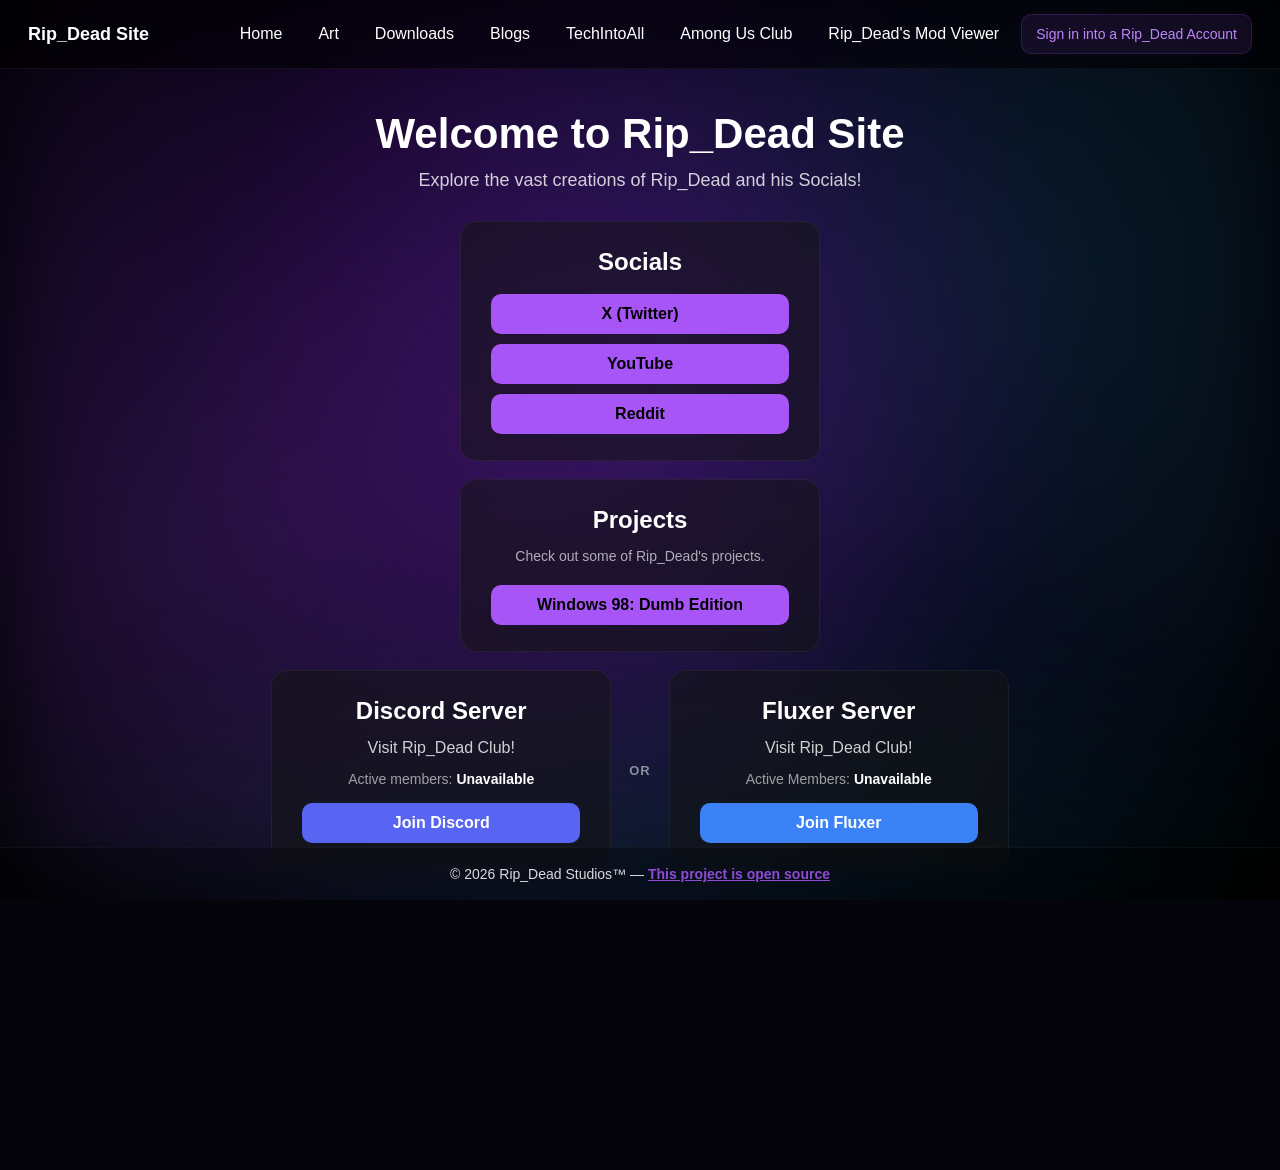
==== commit 4ce36f36: "mod viewer mc" ====
--- a/index.html
+++ b/index.html
@@ -1,5 +1,6 @@
 <!DOCTYPE html>
 <html lang="en">
+
 <head>
 
     <meta charset="UTF-8">
@@ -40,10 +41,8 @@
             color: #fff;
             min-height: 100vh;
             background: #04040a;
-
             opacity: 0;
             transform: translateY(60px);
-
             transition:
                 opacity .6s ease,
                 transform .6s ease;
@@ -58,7 +57,6 @@
             opacity: 0;
             transform: translateY(80px);
         }
-
 
         /* =========================================================
            VOID BACKGROUND
@@ -70,7 +68,6 @@
             inset: 0;
             z-index: -3;
             pointer-events: none;
-
             background:
                 radial-gradient(
                     circle at 50% 40%,
@@ -86,7 +83,6 @@
             inset: 0;
             z-index: -2;
             pointer-events: none;
-
             background:
                 radial-gradient(
                     circle at 20% 60%,
@@ -98,7 +94,6 @@
                     rgba(0, 255, 200, .10),
                     transparent 60%
                 );
-
             filter: blur(50px);
         }
 
@@ -108,19 +103,15 @@
             bottom: -30%;
             width: 120%;
             height: 65vh;
-
             z-index: -1;
             pointer-events: none;
-
             background:
                 radial-gradient(
                     ellipse,
                     rgba(0, 255, 200, .10),
                     transparent 65%
                 );
-
             filter: blur(80px);
-
             animation:
                 voidGlow
                 10s
@@ -130,7 +121,6 @@
         }
 
         @keyframes voidGlow {
-
             from {
                 transform:
                     translateY(0)
@@ -142,9 +132,7 @@
                     translateY(-25px)
                     scale(1.05);
             }
-
-        }
-
+        }
 
         /* =========================================================
            NAVBAR
@@ -152,31 +140,22 @@
 
         .navbar {
             position: fixed;
-
             top: 0;
             left: 0;
             right: 0;
-
             z-index: 1000;
-
             display: flex;
             justify-content: space-between;
             align-items: center;
-
             padding: 14px 28px;
-
             box-sizing: border-box;
-
             background:
                 rgba(0, 0, 0, .55);
-
             backdrop-filter:
                 blur(14px);
-
             border-bottom:
                 1px solid
                 rgba(255, 255, 255, .05);
-
             transition:
                 transform .3s ease;
         }
@@ -189,9 +168,7 @@
         .nav-logo {
             font-weight: bold;
             font-size: 18px;
-
             color: #fff;
-
             text-decoration: none;
         }
 
@@ -203,31 +180,21 @@
 
         .nav-links a {
             position: relative;
-
             display: inline-flex;
-
             align-items: center;
             justify-content: center;
-
             padding: 10px 14px;
-
             border-radius: 10px;
-
             color: #fff;
-
             text-decoration: none;
-
             font-weight: 500;
-
             transition: .25s;
-
             overflow: hidden;
         }
 
         .nav-links a:hover {
             background:
                 rgba(168, 85, 247, .15);
-
             color:
                 #c084fc;
         }
@@ -235,7 +202,6 @@
         .nav-links a.active {
             background:
                 rgba(168, 85, 247, .25);
-
             box-shadow:
                 0 0 12px
                 rgba(168, 85, 247, .4);
@@ -243,21 +209,15 @@
 
         .nav-links a::after {
             content: "";
-
             position: absolute;
-
             bottom: 4px;
             left: 50%;
-
             width: 0%;
             height: 2px;
-
             background:
                 #a855f7;
-
             transition:
                 .3s ease;
-
             transform:
                 translateX(-50%);
         }
@@ -266,6 +226,15 @@
             width: 70%;
         }
 
+        /* =========================================================
+           ACCOUNT CONTROLS
+        ========================================================== */
+
+        .account-controls {
+            display: inline-flex;
+            align-items: center;
+            gap: 7px;
+        }
 
         /* =========================================================
            RIP_DEAD ACCOUNT NAVBAR
@@ -273,38 +242,25 @@
 
         .account-nav {
             display: inline-flex;
-
             align-items: center;
             justify-content: center;
-
             gap: 9px;
-
             min-height: 40px;
-
             padding: 6px 12px;
-
             box-sizing: border-box;
-
             border-radius: 12px;
-
             color: #fff;
-
             text-decoration: none;
-
             font-size: 14px;
             font-weight: 600;
-
             background:
                 rgba(168, 85, 247, .10);
-
             border:
                 1px solid
                 rgba(168, 85, 247, .18);
-
             box-shadow:
                 0 0 18px
                 rgba(168, 85, 247, .04);
-
             transition:
                 background .25s ease,
                 border-color .25s ease,
@@ -315,14 +271,11 @@
         .account-nav:hover {
             background:
                 rgba(168, 85, 247, .18);
-
             border-color:
                 rgba(168, 85, 247, .35);
-
             box-shadow:
                 0 0 22px
                 rgba(168, 85, 247, .18);
-
             transform:
                 translateY(-1px);
         }
@@ -340,61 +293,44 @@
         .account-avatar {
             width: 30px;
             height: 30px;
-
-            flex:
-                0 0 30px;
-
+            flex: 0 0 30px;
             border-radius: 50%;
-
             overflow: hidden;
-
             background:
                 linear-gradient(
                     145deg,
                     rgba(168, 85, 247, .35),
                     rgba(0, 255, 213, .12)
                 );
-
             border:
                 1px solid
                 rgba(255, 255, 255, .10);
-
             box-shadow:
                 0 0 14px
                 rgba(168, 85, 247, .16);
-
             display: flex;
-
             align-items: center;
             justify-content: center;
         }
 
         .account-avatar img {
             display: block;
-
             width: 100%;
             height: 100%;
-
             max-width: 100%;
             max-height: 100%;
-
             object-fit: cover;
             object-position: center;
-
             border-radius: 50%;
         }
 
         .account-avatar.empty::before {
             content: "";
-
             width: 11px;
             height: 11px;
-
             border-radius: 50%;
-
             background:
                 rgba(255, 255, 255, .75);
-
             box-shadow:
                 0 10px 0 5px
                 rgba(255, 255, 255, .35);
@@ -402,14 +338,88 @@
 
         .account-name {
             max-width: 150px;
-
             overflow: hidden;
-
             text-overflow: ellipsis;
-
             white-space: nowrap;
         }
 
+        /* =========================================================
+           VERIFICATION BADGE
+        ========================================================== */
+
+        .verification-badge {
+            display: inline-flex;
+            align-items: center;
+            justify-content: center;
+            width: 15px;
+            height: 15px;
+            flex: 0 0 15px;
+            margin-left: -3px;
+            border-radius: 50%;
+            background:
+                #a855f7;
+            color:
+                #fff;
+            font-size: 10px;
+            font-weight: 800;
+            line-height: 1;
+            box-shadow:
+                0 0 10px
+                rgba(168, 85, 247, .45);
+            vertical-align: middle;
+        }
+
+        /* =========================================================
+           LOGOUT BUTTON
+        ========================================================== */
+
+        .account-logout {
+            display: none;
+            align-items: center;
+            justify-content: center;
+            min-height: 40px;
+            padding: 6px 12px;
+            box-sizing: border-box;
+            border-radius: 12px;
+            color: #fff;
+            background:
+                rgba(255, 70, 100, .08);
+            border:
+                1px solid
+                rgba(255, 90, 120, .18);
+            font-family: inherit;
+            font-size: 14px;
+            font-weight: 600;
+            cursor: pointer;
+            transition:
+                background .25s ease,
+                border-color .25s ease,
+                box-shadow .25s ease,
+                transform .25s ease,
+                opacity .25s ease;
+        }
+
+        .account-logout.visible {
+            display: inline-flex;
+        }
+
+        .account-logout:hover {
+            background:
+                rgba(255, 70, 100, .16);
+            border-color:
+                rgba(255, 90, 120, .35);
+            box-shadow:
+                0 0 20px
+                rgba(255, 70, 100, .14);
+            transform:
+                translateY(-1px);
+        }
+
+        .account-logout:disabled {
+            opacity: .6;
+            cursor: wait;
+            transform: none;
+        }
 
         /* =========================================================
            MAIN
@@ -417,23 +427,16 @@
 
         .main-content {
             position: relative;
-
             width: 100%;
             min-height: 100vh;
-
             box-sizing: border-box;
-
             display: flex;
             flex-direction: column;
-
             align-items: center;
-
             padding:
                 110px 20px 90px;
-
             text-align: center;
         }
-
 
         /* =========================================================
            HERO
@@ -441,16 +444,13 @@
 
         .hero {
             width: 100%;
-
             text-align: center;
         }
 
         .hero h1 {
             margin: 0;
-
             font-size:
                 clamp(30px, 5vw, 42px);
-
             line-height:
                 1.15;
         }
@@ -458,60 +458,43 @@
         .hero p {
             margin:
                 12px 0 0;
-
             font-size:
                 18px;
-
             opacity:
                 .8;
         }
 
-
         /* =========================================================
            CARDS
         ========================================================== */
 
         .container {
             width: 100%;
-
             display: flex;
-
             flex-direction: column;
-
             align-items: center;
-
             gap: 18px;
-
             margin-top: 30px;
         }
 
         .card {
             width: 360px;
-
             max-width:
                 calc(100vw - 40px);
-
             padding:
                 26px 30px;
-
             box-sizing: border-box;
-
             background:
                 rgba(20, 20, 20, .55);
-
             backdrop-filter:
                 blur(14px);
-
             border-radius:
                 16px;
-
             text-align:
                 center;
-
             border:
                 1px solid
                 rgba(255, 255, 255, .06);
-
             transition:
                 .3s;
         }
@@ -519,7 +502,6 @@
         .card:hover {
             transform:
                 translateY(-8px);
-
             box-shadow:
                 0 0 35px
                 rgba(168, 85, 247, .25);
@@ -533,10 +515,8 @@
         .buttons {
             display:
                 flex;
-
             flex-direction:
                 column;
-
             gap:
                 10px;
         }
@@ -544,22 +524,16 @@
         .btn {
             padding:
                 11px;
-
             border-radius:
                 10px;
-
             background:
                 #a855f7;
-
             color:
                 #000;
-
             font-weight:
                 bold;
-
             text-decoration:
                 none;
-
             transition:
                 .25s;
         }
@@ -567,13 +541,11 @@
         .btn:hover {
             background:
                 #c084fc;
-
             box-shadow:
                 0 0 18px
                 rgba(168, 85, 247, .6);
         }
 
-
         /* =========================================================
            PROJECTS
         ========================================================== */
@@ -585,31 +557,23 @@
         .project-description {
             margin:
                 -6px 0 18px;
-
             color:
                 rgba(255, 255, 255, .65);
-
             font-size:
                 14px;
-
             line-height:
                 1.5;
         }
 
-
         /* =========================================================
            COMMUNITY
         ========================================================== */
 
         .community-section {
             width: 100%;
-
             display: flex;
-
             align-items: center;
-
             justify-content: center;
-
             gap:
                 18px;
         }
@@ -622,10 +586,8 @@
         .community-description {
             margin:
                 -4px 0 0;
-
             opacity:
                 .8;
-
             font-size:
                 16px;
         }
@@ -633,13 +595,10 @@
         .community-members {
             margin-top:
                 14px;
-
             margin-bottom:
                 16px;
-
             font-size:
                 14px;
-
             color:
                 rgba(255, 255, 255, .6);
         }
@@ -652,26 +611,19 @@
         .community-or {
             display:
                 flex;
-
             align-items:
                 center;
-
             justify-content:
                 center;
-
             font-size:
                 13px;
-
             font-weight:
                 bold;
-
             letter-spacing:
                 1px;
-
             color:
                 rgba(255, 255, 255, .5);
         }
-
 
         /* =========================================================
            DISCORD
@@ -680,7 +632,6 @@
         .discord-btn {
             background:
                 #5865F2;
-
             color:
                 #fff;
         }
@@ -688,13 +639,11 @@
         .discord-btn:hover {
             background:
                 #7289da;
-
             box-shadow:
                 0 0 20px
                 rgba(88, 101, 242, .55);
         }
 
-
         /* =========================================================
            FLUXER
         ========================================================== */
@@ -702,7 +651,6 @@
         .fluxer-btn {
             background:
                 #3b82f6;
-
             color:
                 #fff;
         }
@@ -710,46 +658,34 @@
         .fluxer-btn:hover {
             background:
                 #60a5fa;
-
             box-shadow:
                 0 0 20px
                 rgba(59, 130, 246, .55);
         }
 
-
         /* =========================================================
            FOOTER
         ========================================================== */
 
         footer {
             position: fixed;
-
             left: 0;
             right: 0;
             bottom: 0;
-
             z-index: 500;
-
             box-sizing: border-box;
-
             text-align: center;
-
             padding:
                 18px 25px;
-
             background:
                 rgba(0, 0, 0, .35);
-
             backdrop-filter:
                 blur(12px);
-
             border-top:
                 1px solid
                 rgba(255, 255, 255, .05);
-
             font-size:
                 14px;
-
             opacity:
                 .85;
         }
@@ -757,10 +693,8 @@
         footer a {
             color:
                 #a855f7;
-
             text-decoration:
                 none;
-
             font-weight:
                 bold;
         }
@@ -768,13 +702,11 @@
         footer a:hover {
             color:
                 #c084fc;
-
             text-shadow:
                 0 0 12px
                 rgba(168, 85, 247, .5);
         }
 
-
         /* =========================================================
            RESPONSIVE
         ========================================================== */
@@ -798,10 +730,8 @@
             .navbar {
                 flex-direction:
                     column;
-
                 gap:
                     7px;
-
                 padding:
                     9px 12px;
             }
@@ -809,10 +739,8 @@
             .nav-links {
                 flex-wrap:
                     wrap;
-
                 justify-content:
                     center;
-
                 gap:
                     3px;
             }
@@ -820,18 +748,20 @@
             .nav-links a {
                 padding:
                     7px 9px;
-
                 font-size:
                     13px;
+            }
+
+            .account-controls {
+                gap:
+                    4px;
             }
 
             .account-nav {
                 min-height:
                     34px;
-
                 padding:
                     5px 9px;
-
                 font-size:
                     12px;
             }
@@ -844,10 +774,8 @@
             .account-avatar {
                 width:
                     25px;
-
                 height:
                     25px;
-
                 flex:
                     0 0 25px;
             }
@@ -857,6 +785,26 @@
                     120px;
             }
 
+            .verification-badge {
+                width:
+                    13px;
+                height:
+                    13px;
+                flex:
+                    0 0 13px;
+                font-size:
+                    9px;
+            }
+
+            .account-logout {
+                min-height:
+                    34px;
+                padding:
+                    5px 9px;
+                font-size:
+                    12px;
+            }
+
             .main-content {
                 padding:
                     118px 15px 68px;
@@ -870,7 +818,6 @@
             .hero p {
                 font-size:
                     14px;
-
                 margin-top:
                     7px;
             }
@@ -878,7 +825,6 @@
             .container {
                 gap:
                     10px;
-
                 margin-top:
                     18px;
             }
@@ -886,7 +832,6 @@
             .card {
                 width:
                     340px;
-
                 padding:
                     16px 22px;
             }
@@ -909,7 +854,6 @@
             footer {
                 padding:
                     9px 15px;
-
                 font-size:
                     12px;
             }
@@ -921,7 +865,6 @@
             .community-section {
                 flex-direction:
                     column;
-
                 gap:
                     8px;
             }
@@ -934,7 +877,6 @@
             .community-card {
                 width:
                     340px;
-
                 max-width:
                     calc(100vw - 40px);
             }
@@ -956,7 +898,6 @@
             .hero p {
                 font-size:
                     13px;
-
                 margin-top:
                     5px;
             }
@@ -964,7 +905,6 @@
             .container {
                 margin-top:
                     12px;
-
                 gap:
                     8px;
             }
@@ -992,7 +932,6 @@
             .community-members {
                 margin-top:
                     5px;
-
                 margin-bottom:
                     6px;
             }
@@ -1000,7 +939,6 @@
             footer {
                 padding:
                     7px 12px;
-
                 font-size:
                     11px;
             }
@@ -1012,13 +950,10 @@
             *,
             *::before,
             *::after {
-
                 animation-duration:
                     .01ms !important;
-
                 animation-iteration-count:
                     1 !important;
-
                 transition-duration:
                     .01ms !important;
             }
@@ -1032,7 +967,6 @@
 <body>
 
     <div class="void-glow"></div>
-
 
     <!-- =======================================================
          NAVBAR
@@ -1050,7 +984,6 @@
             Rip_Dead Site
         </a>
 
-
         <div class="nav-links">
 
             <a
@@ -1095,27 +1028,45 @@
                 Among Us Club
             </a>
 
+            <a
+                href="/mcmodviewer/"
+                data-page="mcmodviewer"
+            >
+                Rip_Dead's Mod Viewer
+            </a>
 
             <!-- =================================================
                  RIP_DEAD ACCOUNT
             ================================================== -->
 
-            <a
-                id="accountNav"
-                class="account-nav sign-in"
-                href="https://account.ripdead.de5.net/login/"
-            >
-
-                <span id="accountNavText">
-                    Sign in into a Rip_Dead Account
-                </span>
-
-            </a>
+            <div class="account-controls">
+
+                <a
+                    id="accountNav"
+                    class="account-nav sign-in"
+                    href="https://account.ripdead.de5.net/login/"
+                >
+
+                    <span id="accountNavText">
+                        Sign in into a Rip_Dead Account
+                    </span>
+
+                </a>
+
+                <button
+                    id="accountLogout"
+                    class="account-logout"
+                    type="button"
+                    aria-label="Log out of Rip_Dead Account"
+                >
+                    Log Out
+                </button>
+
+            </div>
 
         </div>
 
     </div>
-
 
     <!-- =======================================================
          MAIN
@@ -1135,9 +1086,7 @@
 
         </section>
 
-
         <div class="container">
-
 
             <!-- ===================================================
                  SOCIALS
@@ -1182,7 +1131,6 @@
 
             </div>
 
-
             <!-- ===================================================
                  PROJECTS
             ==================================================== -->
@@ -1211,13 +1159,11 @@
 
             </div>
 
-
             <!-- ===================================================
                  DISCORD / FLUXER
             ==================================================== -->
 
             <div class="community-section">
-
 
                 <!-- DISCORD -->
 
@@ -1256,13 +1202,11 @@
 
                 </div>
 
-
                 <!-- OR -->
 
                 <div class="community-or">
                     OR
                 </div>
-
 
                 <!-- FLUXER -->
 
@@ -1307,7 +1251,6 @@
 
     </main>
 
-
     <!-- =======================================================
          FOOTER
     ======================================================== -->
@@ -1321,15 +1264,16 @@
             target="_blank"
             rel="noopener noreferrer"
         >
+
             <u>
                 <strong>
                     This project is open source
                 </strong>
             </u>
+
         </a>
 
     </footer>
-
 
     <script>
 
@@ -1345,6 +1289,9 @@
 
         const SITE_SESSION_FUNCTION =
             "https://vcwfgyikbvfzgqiljmry.supabase.co/functions/v1/site-session";
+
+        const SITE_SESSION_LOGOUT_FUNCTION =
+            "https://vcwfgyikbvfzgqiljmry.supabase.co/functions/v1/site-session-logout";
 
 
         /* =========================================================
@@ -1356,9 +1303,9 @@
                 "accountNav"
             );
 
-        const accountNavText =
+        const accountLogout =
             document.getElementById(
-                "accountNavText"
+                "accountLogout"
             );
 
 
@@ -1366,9 +1313,7 @@
            CREATE NAVBAR AVATAR
         ========================================================== */
 
-        function createNavbarAvatar(
-            profile
-        ) {
+        function createNavbarAvatar(profile) {
 
             const avatar =
                 document.createElement(
@@ -1377,7 +1322,6 @@
 
             avatar.className =
                 "account-avatar empty";
-
 
             if (
                 profile &&
@@ -1404,10 +1348,48 @@
                 avatar.appendChild(
                     image
                 );
-            }
-
+
+            }
 
             return avatar;
+
+        }
+
+
+        /* =========================================================
+           CREATE VERIFICATION BADGE
+        ========================================================== */
+
+        function createVerificationBadge(profile) {
+
+            if (
+                !profile ||
+                profile.is_verified !== true
+            ) {
+                return null;
+            }
+
+            const badge =
+                document.createElement(
+                    "span"
+                );
+
+            badge.className =
+                "verification-badge";
+
+            badge.textContent =
+                "✓";
+
+            badge.title =
+                "Verified Rip_Dead Account";
+
+            badge.setAttribute(
+                "aria-label",
+                "Verified Rip_Dead Account"
+            );
+
+            return badge;
+
         }
 
 
@@ -1424,6 +1406,7 @@
             localStorage.removeItem(
                 SITE_SESSION_EXPIRES_KEY
             );
+
         }
 
 
@@ -1438,11 +1421,9 @@
                     SITE_SESSION_KEY
                 );
 
-
             if (!token) {
                 return null;
             }
-
 
             /*
              * Check local expiration first.
@@ -1453,7 +1434,6 @@
                     SITE_SESSION_EXPIRES_KEY
                 );
 
-
             if (storedExpiration) {
 
                 const expiration =
@@ -1461,7 +1441,6 @@
                         storedExpiration
                     ).getTime();
 
-
                 if (
                     Number.isFinite(expiration) &&
                     expiration <= Date.now()
@@ -1470,10 +1449,10 @@
                     clearSiteSession();
 
                     return null;
+
                 }
 
             }
-
 
             /*
              * Validate the session
@@ -1500,9 +1479,7 @@
                         }
                     );
 
-
                 let result = null;
-
 
                 try {
 
@@ -1514,7 +1491,6 @@
                     result = null;
 
                 }
-
 
                 if (
                     !response.ok ||
@@ -1525,8 +1501,8 @@
                     clearSiteSession();
 
                     return null;
+
                 }
-
 
                 /*
                  * Keep expiration synchronized.
@@ -1541,7 +1517,6 @@
 
                 }
 
-
                 return result;
 
             } catch (error) {
@@ -1557,6 +1532,7 @@
                  */
 
                 return null;
+
             }
 
         }
@@ -1587,30 +1563,20 @@
                         crypto.randomUUID()
 
                 });
-
 
             return (
                 "https://account.ripdead.de5.net/authorize/?" +
                 params.toString()
             );
-        }
-
-
-        /* =========================================================
-           ACCOUNT NAVBAR
-        ========================================================== */
-
-        async function loadAccountNavbar() {
-
-            if (!accountNav) {
-                return;
-            }
-
-
-            /*
-             * Always make sure the sign-in button
-             * exists immediately.
-             */
+
+        }
+
+
+        /* =========================================================
+           RESET ACCOUNT NAV
+        ========================================================== */
+
+        function resetAccountNavbar() {
 
             accountNav.classList.remove(
                 "logged-in"
@@ -1625,19 +1591,130 @@
 
             accountNav.innerHTML = "";
 
-
-            const initialText =
+            const text =
                 document.createElement(
                     "span"
                 );
 
-            initialText.textContent =
+            text.textContent =
                 "Sign in into a Rip_Dead Account";
 
             accountNav.appendChild(
-                initialText
+                text
             );
 
+            accountLogout.classList.remove(
+                "visible"
+            );
+
+            accountLogout.disabled = false;
+
+            accountLogout.textContent =
+                "Log Out";
+
+        }
+
+
+        /* =========================================================
+           LOG OUT OF RIP_DEAD SITE
+        ========================================================== */
+
+        async function logoutSiteSession() {
+
+            if (
+                accountLogout.disabled
+            ) {
+                return;
+            }
+
+            const token =
+                localStorage.getItem(
+                    SITE_SESSION_KEY
+                );
+
+            accountLogout.disabled = true;
+
+            accountLogout.textContent =
+                "Logging out...";
+
+            try {
+
+                if (token) {
+
+                    const response =
+                        await fetch(
+                            SITE_SESSION_LOGOUT_FUNCTION,
+                            {
+                                method: "POST",
+
+                                headers: {
+                                    "Content-Type":
+                                        "application/json"
+                                },
+
+                                body:
+                                    JSON.stringify({
+                                        token
+                                    })
+                            }
+                        );
+
+                    if (!response.ok) {
+
+                        console.warn(
+                            "[Rip_Dead Site] Logout endpoint returned:",
+                            response.status
+                        );
+
+                    }
+
+                }
+
+            } catch (error) {
+
+                console.error(
+                    "[Rip_Dead Site] Logout request failed:",
+                    error
+                );
+
+            } finally {
+
+                /*
+                 * Always clear the local session.
+                 *
+                 * Even if the network request fails,
+                 * the browser should no longer consider
+                 * itself logged in.
+                 */
+
+                clearSiteSession();
+
+                resetAccountNavbar();
+
+                /*
+                 * Return to the normal signed-out
+                 * state without requiring a full page
+                 * navigation.
+                 */
+
+                window.location.reload();
+
+            }
+
+        }
+
+
+        /* =========================================================
+           ACCOUNT NAVBAR
+        ========================================================== */
+
+        async function loadAccountNavbar() {
+
+            if (!accountNav) {
+                return;
+            }
+
+            resetAccountNavbar();
 
             /*
              * Now check whether the user has
@@ -1647,11 +1724,9 @@
             const session =
                 await getRipDeadSiteSession();
 
-
             if (!session) {
                 return;
             }
-
 
             /*
              * Logged in.
@@ -1659,14 +1734,12 @@
 
             const profile =
                 session.profile || null;
-
 
             const displayName =
                 profile?.display_name ||
                 profile?.username ||
                 "Rip_Dead Account";
 
-
             accountNav.classList.remove(
                 "sign-in"
             );
@@ -1675,20 +1748,16 @@
                 "logged-in"
             );
 
-
             accountNav.href =
                 "https://account.ripdead.de5.net/account/";
 
-
             accountNav.innerHTML = "";
-
 
             const avatar =
                 createNavbarAvatar(
                     profile
                 );
 
-
             const name =
                 document.createElement(
                     "span"
@@ -1700,13 +1769,38 @@
             name.textContent =
                 displayName;
 
-
             accountNav.appendChild(
                 avatar
             );
 
             accountNav.appendChild(
                 name
+            );
+
+            /*
+             * Show the verification badge only when
+             * the authenticated profile is verified.
+             */
+
+            const verificationBadge =
+                createVerificationBadge(
+                    profile
+                );
+
+            if (verificationBadge) {
+
+                accountNav.appendChild(
+                    verificationBadge
+                );
+
+            }
+
+            /*
+             * Show logout button.
+             */
+
+            accountLogout.classList.add(
+                "visible"
             );
 
         }
@@ -1723,11 +1817,9 @@
                     "discordMemberCount"
                 );
 
-
             if (!memberCount) {
                 return;
             }
-
 
             try {
 
@@ -1736,7 +1828,6 @@
                         "https://discord.com/api/v10/invites/A9Ap8Tp2jb?with_counts=true"
                     );
 
-
                 if (!response.ok) {
 
                     throw new Error(
@@ -1745,14 +1836,11 @@
 
                 }
 
-
                 const data =
                     await response.json();
 
-
                 const count =
                     data.approximate_presence_count;
-
 
                 if (
                     typeof count === "number"
@@ -1777,6 +1865,7 @@
 
                 memberCount.textContent =
                     "Unavailable";
+
             }
 
         }
@@ -1801,13 +1890,11 @@
                                 return;
                             }
 
-
                             const destination =
                                 new URL(
                                     a.href,
                                     window.location.href
                                 );
-
 
                             /*
                              * External links should
@@ -1821,9 +1908,9 @@
                                 return;
                             }
 
-
                             /*
-                             * Don't animate hash links.
+                             * Don't animate links that
+                             * point to the current page.
                              */
 
                             if (
@@ -1833,15 +1920,12 @@
                                 return;
                             }
 
-
                             e.preventDefault();
-
 
                             document.body.classList.add(
                                 "void-exit"
                             );
 
-
                             setTimeout(
                                 () => {
 
@@ -1860,6 +1944,20 @@
 
 
         /* =========================================================
+           LOGOUT BUTTON EVENT
+        ========================================================== */
+
+        if (accountLogout) {
+
+            accountLogout.addEventListener(
+                "click",
+                logoutSiteSession
+            );
+
+        }
+
+
+        /* =========================================================
            ACTIVE NAV
         ========================================================== */
 
@@ -1867,7 +1965,6 @@
 
             const path =
                 window.location.pathname;
-
 
             document
                 .querySelectorAll(
@@ -1879,7 +1976,6 @@
                         const page =
                             a.dataset.page;
 
-
                         if (
                             path === "/" &&
                             page === "home"
@@ -1891,7 +1987,6 @@
 
                         }
 
-
                         if (
                             path.includes("/art") &&
                             page === "art"
@@ -1903,7 +1998,6 @@
 
                         }
 
-
                         if (
                             path.includes("/downloads") &&
                             page === "downloads"
@@ -1915,7 +2009,6 @@
 
                         }
 
-
                         if (
                             path.includes("/blogs") &&
                             page === "blogs"
@@ -1927,7 +2020,6 @@
 
                         }
 
-
                         if (
                             path.includes("/techintoall") &&
                             page === "techintoall"
@@ -1939,7 +2031,6 @@
 
                         }
 
-
                         if (
                             path.includes("/auclub") &&
                             page === "auclub"
@@ -1968,14 +2059,12 @@
                 "navbar"
             );
 
-
         window.addEventListener(
             "scroll",
             () => {
 
                 const current =
                     window.pageYOffset;
-
 
                 if (
                     current > lastScroll &&
@@ -1994,7 +2083,6 @@
 
                 }
 
-
                 lastScroll =
                     current;
 
@@ -2046,4 +2134,5 @@
     </script>
 
 </body>
+
 </html>
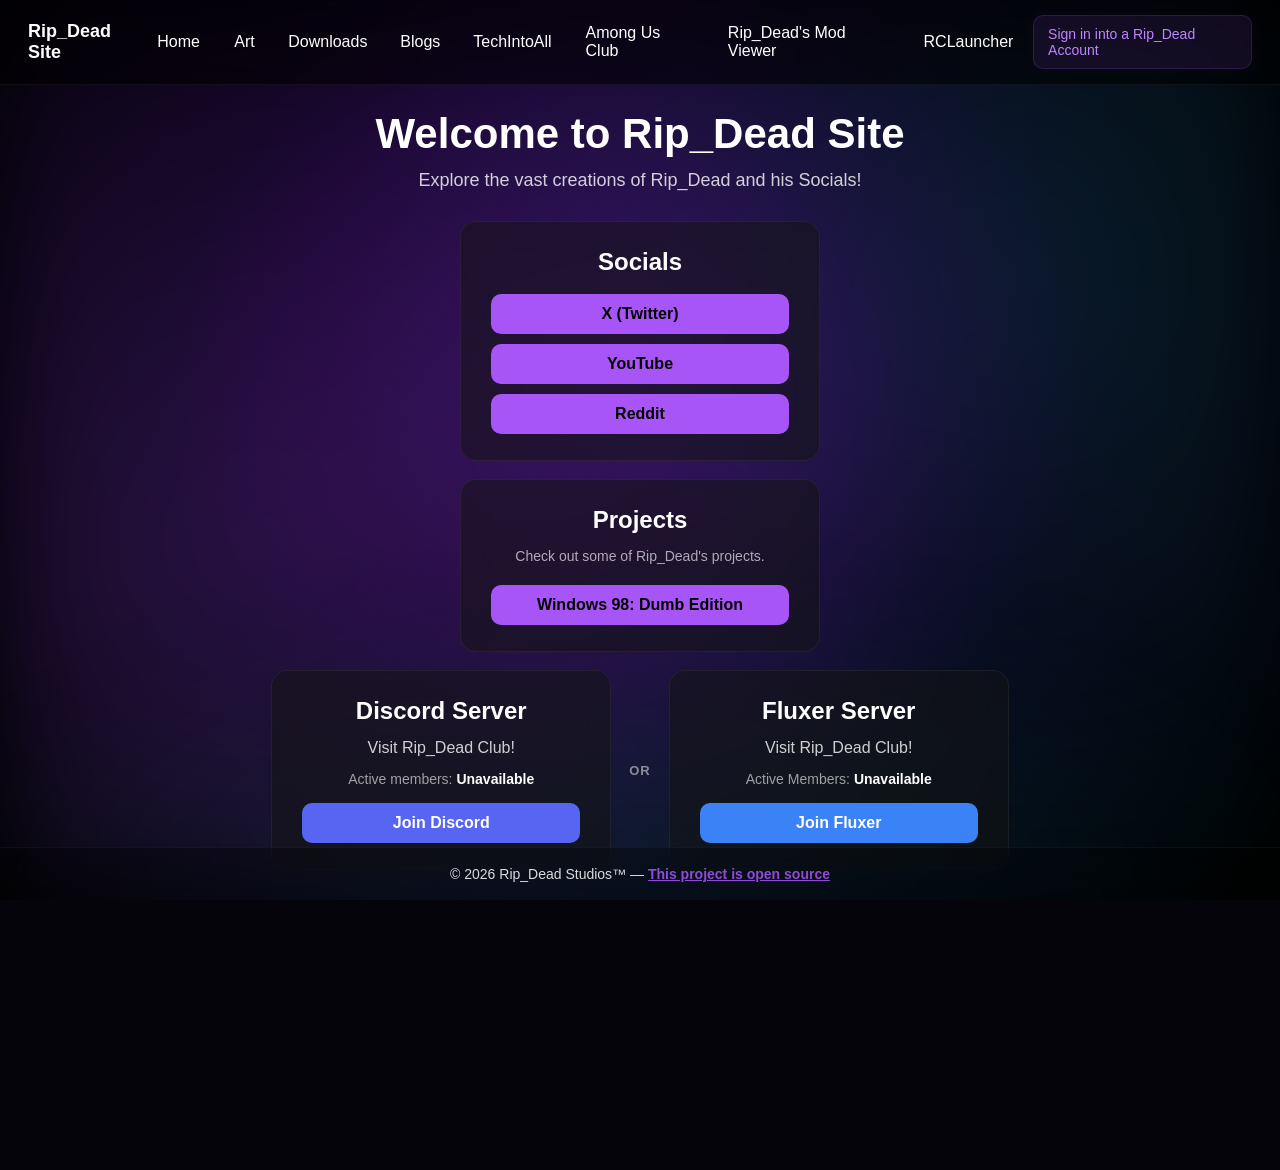
==== commit 756aeef7: "a" ====
--- a/index.html
+++ b/index.html
@@ -1035,6 +1035,13 @@
                 Rip_Dead's Mod Viewer
             </a>
 
+           <a
+                href="/rclauncher/"
+                data-page="rclauncher"
+            >
+                RCLauncher
+            </a>
+            
             <!-- =================================================
                  RIP_DEAD ACCOUNT
             ================================================== -->
